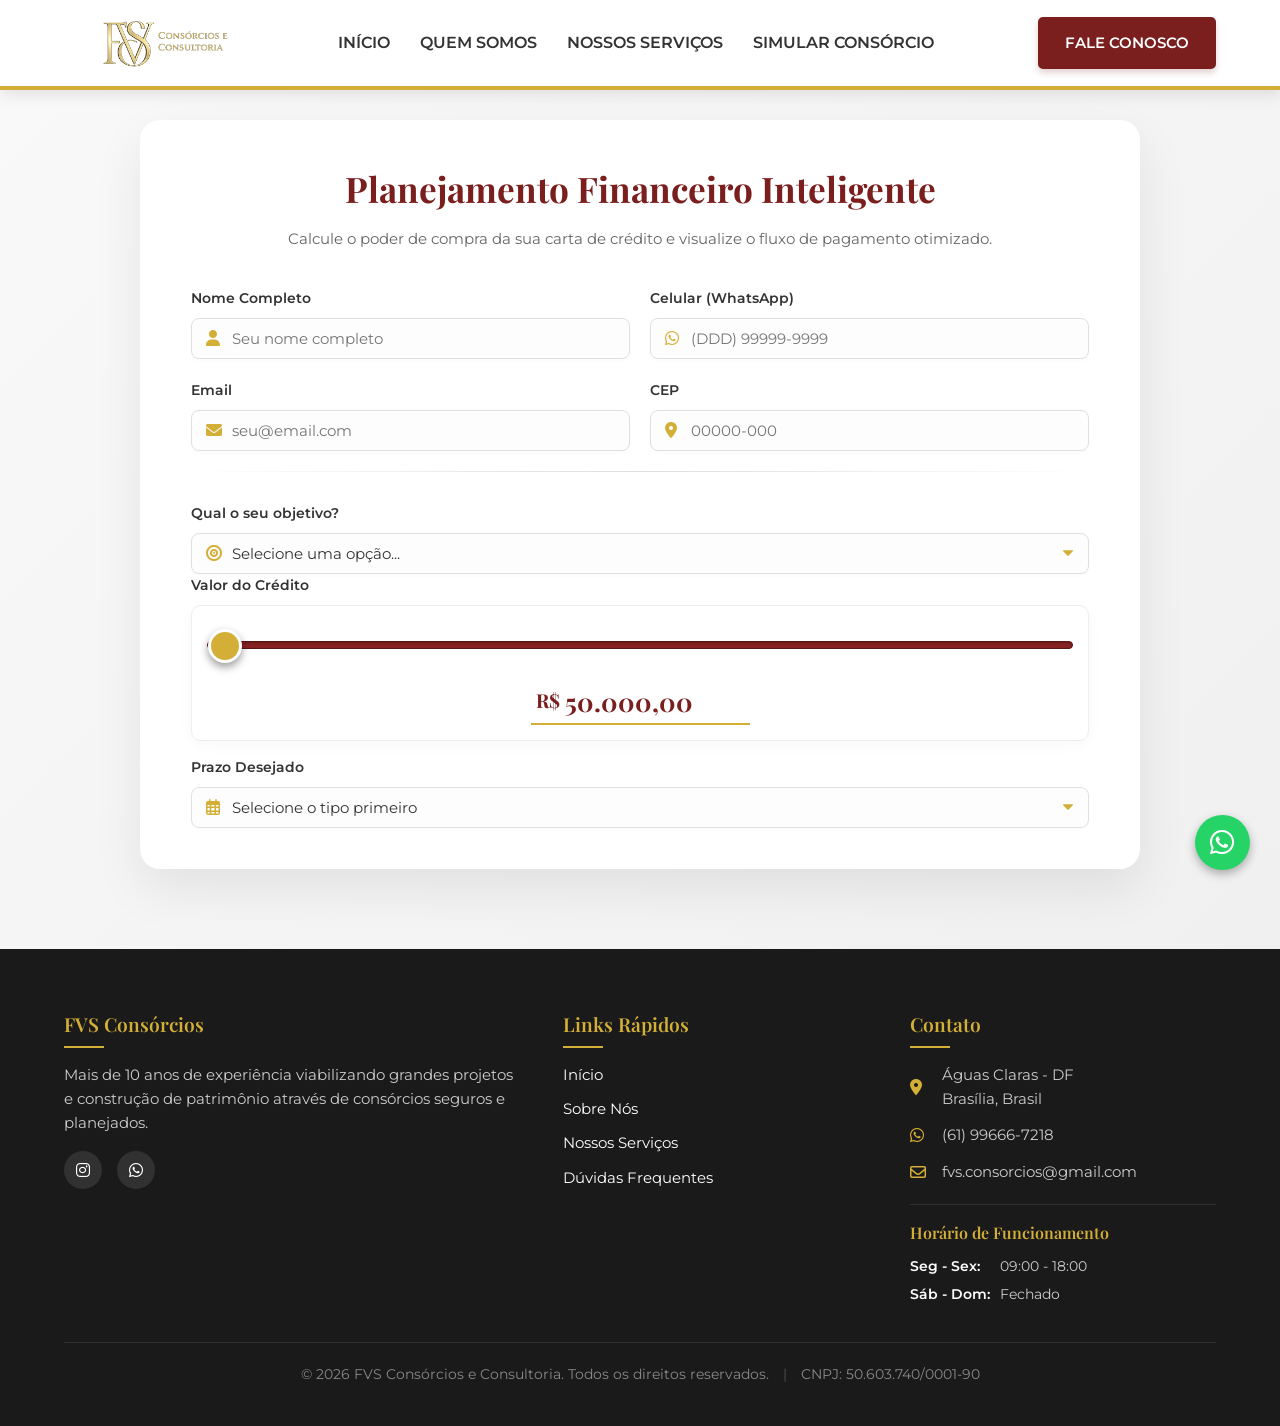
==== Projeto FVS/simulacao.html @ 59d63bc5 "Add files via upload" ====
<!DOCTYPE html>
<html lang="pt-br">
<head>
    <meta charset="UTF-8">
    <meta name="viewport" content="width=device-width, initial-scale=1.0">
    <title>Simulador de Investimentos e Crédito | FVS Consórcios</title>
    <meta name="description" content="Simule seu crédito imobiliário, veicular ou de serviços. Planejamento financeiro inteligente com a FVS.">
    <link rel="icon" type="image/png" href="imagens/logo sem fundo FVS.png">
    <link rel="stylesheet" href="style.css">
    <link rel="preconnect" href="https://fonts.googleapis.com">
    <link rel="preconnect" href="https://fonts.gstatic.com" crossorigin>
    <link href="https://fonts.googleapis.com/css2?family=Montserrat:wght@300;400;500;600;700&family=Playfair+Display:wght@400;700&display=swap" rel="stylesheet">
    <link rel="stylesheet" href="https://cdnjs.cloudflare.com/ajax/libs/font-awesome/6.0.0/css/all.min.css">
</head>
<body>

    <!-- Header / Nav -->
    <header class="navbar">
        <div class="container">
            <a href="index.html" class="logo animate-on-scroll">
                <img src="imagens/sloganfvs remaster.png" alt="FVS Consórcios">
            </a>
            
            <nav class="nav-menu">
                <ul>
                    <li><a href="index.html">Início</a></li>
                    <li><a href="index.html#nossa-historia">Quem Somos</a></li>
                    <li><a href="index.html#servicos">Nossos Serviços</a></li>
                    <li><a href="simulacao.html" class="cta-button">Simular Consórcio</a></li>
                </ul>
            </nav>

            <a href="https://wa.me/5561996667218" class="btn-outline animate-on-scroll desktop-btn">Fale Conosco</a>
            
            <div class="mobile-menu-toggle">
                <i class="fas fa-bars"></i>
            </div>
        </div>
    </header>

    <!-- Simulation Section -->
    <section class="simulation-page">
        <div class="container">
            <div class="simulation-container animate-on-scroll">
                <div class="simulation-header">
                    <h1>Planejamento Financeiro Inteligente</h1>
                    <p>Calcule o poder de compra da sua carta de crédito e visualize o fluxo de pagamento otimizado.</p>
                </div>

                <form id="simulation-form" class="simulation-form">
                    <div class="form-row">
                        <div class="form-group">
                            <label for="client-name">Nome Completo</label>
                            <div class="input-wrapper">
                                <i class="fas fa-user"></i>
                                <input type="text" id="client-name" placeholder="Seu nome completo" required>
                            </div>
                        </div>
                        <div class="form-group">
                            <label for="client-phone">Celular (WhatsApp)</label>
                            <div class="input-wrapper">
                                <i class="fab fa-whatsapp"></i>
                                <input type="tel" id="client-phone" placeholder="(DDD) 99999-9999" required>
                            </div>
                        </div>
                    </div>

                    <div class="form-row">
                        <div class="form-group">
                            <label for="client-email">Email</label>
                            <div class="input-wrapper">
                                <i class="fas fa-envelope"></i>
                                <input type="email" id="client-email" placeholder="seu@email.com" required>
                            </div>
                        </div>
                        <div class="form-group">
                            <label for="client-cep">CEP</label>
                            <div class="input-wrapper">
                                <i class="fas fa-map-marker-alt"></i>
                                <input type="text" id="client-cep" placeholder="00000-000" required>
                            </div>
                        </div>
                    </div>

                    <div class="form-divider"></div>

                    <div class="form-group">
                        <label for="type">Qual o seu objetivo?</label>
                        <div class="input-wrapper">
                            <i class="fas fa-bullseye"></i>
                            <select id="type" onchange="updateSimulationOptions()">
                                <option value="" disabled selected>Selecione uma opção...</option>
                                <option value="Imóvel">Imóvel (Aquisição, Construção ou Investimento)</option>
                                <option value="Veículo">Automóvel (Renovação de Frota ou Uso Pessoal)</option>
                                <option value="Motocicleta">Motocicleta</option>
                                <option value="Pesados">Veículos Pesados (Caminhões, Máquinas)</option>
                                <option value="Serviços">Serviços (Reformas, Cirurgias, Projetos)</option>
                            </select>
                        </div>
                    </div>

                    <div class="form-group">
                        <label for="value-slider">Valor do Crédito</label>
                        <div class="range-wrapper">
                            <input type="range" id="value-slider" min="50000" max="1500000" step="10000" value="50000" oninput="syncValueInput(this.value)">
                            <div class="value-display-wrapper">
                                <span class="currency-prefix">R$</span>
                                <input type="text" id="value-text" class="value-text-input" value="50.000,00" onchange="syncSliderInput(this.value)">
                            </div>
                            <div class="range-value-display" id="value-output" style="display:none;">R$ 50.000,00</div>
                        </div>
                    </div>

                    <div class="form-group">
                        <label for="installments">Prazo Desejado</label>
                        <div class="input-wrapper">
                            <i class="far fa-calendar-alt"></i>
                            <select id="installments" onchange="calculateSimulation()">
                                <option value="">Selecione o valor primeiro</option>
                            </select>
                        </div>
                    </div>
                </form>

                <div id="simulation-result" class="simulation-result" style="display: none;">
                    <h3>Resultado da Simulação</h3>
                    <div class="result-card">
                        <p>Valor do Crédito: <strong id="result-credit">R$ 0,00</strong></p>
                        <p>Prazo: <strong id="result-term">0 meses</strong></p>
                        <p>Parcela Estimada: <strong id="monthly-payment">R$ 0,00</strong></p>
                        <p class="result-note">*Valores aproximados sujeitos a alteração.</p>
                    </div>
                    <button type="button" class="btn-primary" onclick="sendSimulation()">
                        <i class="fab fa-whatsapp"></i> Solicitar Análise Completa
                    </button>
                </div>
            </div>
        </div>
    </section>

    <!-- Footer -->
    <footer>
        <div class="container">
            <div class="footer-grid">
                <div class="footer-col animate-on-scroll">
                    <h3>FVS Consórcios</h3>
                    <p>Mais de 10 anos de experiência viabilizando grandes projetos e construção de patrimônio através de consórcios seguros e planejados.</p>
                    <div class="social-links">
                        <a href="https://instagram.com/fvsconsorcios" target="_blank"><i class="fab fa-instagram"></i></a>
                        <a href="https://wa.me/5561996667218" target="_blank"><i class="fab fa-whatsapp"></i></a>
                    </div>
                </div>
                
                <div class="footer-col animate-on-scroll">
                    <h3>Links Rápidos</h3>
                    <ul class="footer-links">
                        <li><a href="index.html">Início</a></li>
                        <li><a href="index.html#nossa-historia">Sobre Nós</a></li>
                        <li><a href="index.html#servicos">Nossos Serviços</a></li>
                        <li><a href="index.html#faq">Dúvidas Frequentes</a></li>
                    </ul>
                </div>
                
                <div class="footer-col animate-on-scroll">
                    <h3>Contato</h3>
                    <ul class="footer-links contact-info">
                        <li>
                            <i class="fas fa-map-marker-alt"></i>
                            <span>Águas Claras - DF<br>Brasília, Brasil</span>
                        </li>
                        <li>
                            <i class="fab fa-whatsapp"></i>
                            <span>(61) 99666-7218</span>
                        </li>
                        <li>
                            <i class="far fa-envelope"></i>
                            <span>fvs.consorcios@gmail.com</span>
                        </li>
                    </ul>
                    
                    <div class="opening-hours">
                        <h3>Horário de Funcionamento</h3>
                        <ul>
                            <li><span>Seg - Sex:</span> 09:00 - 18:00</li>
                            <li><span>Sáb - Dom:</span> Fechado</li>
                        </ul>
                    </div>
                </div>
            </div>
            
            <div class="footer-copyright">
                <p>&copy; <span id="current-year">2024</span> FVS Consórcios e Consultoria. Todos os direitos reservados. <span style="margin: 0 10px; opacity: 0.5;">|</span> CNPJ: 50.603.740/0001-90</p>
            </div>
        </div>
    </footer>

    <!-- Floating WhatsApp Button -->
    <a href="https://wa.me/5561996667218" class="floating-whatsapp animate-on-scroll" target="_blank">
        <i class="fab fa-whatsapp"></i>
    </a>

    <script src="script.js"></script>
</body>
</html>
---- Projeto FVS/style.css ----
html {
    scroll-behavior: smooth;
}

:root {
    --primary-color: #7A1E1E; /* Vinho escuro */
    --secondary-color: #D4AF37; /* Dourado */
    --text-color: #333333;
    --light-bg: #f9f9f9;
    --white: #ffffff;
    --dark-overlay: rgba(0, 0, 0, 0.6);
    --wine-overlay: rgba(122, 30, 30, 0.65);
}

* {
    margin: 0;
    padding: 0;
    box-sizing: border-box;
}

body {
    font-family: 'Montserrat', sans-serif;
    color: var(--text-color);
    line-height: 1.6;
    background-color: var(--white);
    overflow-x: hidden; /* Prevent horizontal scroll */
}

h1, h2, h3, .logo {
    font-family: 'Playfair Display', serif;
}

a {
    text-decoration: none;
    color: inherit;
    transition: all 0.3s ease;
}

.container {
    width: 90%;
    max-width: 1200px;
    margin: 0 auto;
    padding: 20px 0;
}

/* Navbar */
.navbar {
    background-color: var(--white);
    box-shadow: 0 4px 15px rgba(0,0,0,0.1);
    position: fixed;
    width: 100%;
    top: 0;
    z-index: 1000;
    border-bottom: 4px solid var(--secondary-color);
    height: 90px; /* Reduced height slightly */
    transition: all 0.3s ease;
}

.navbar .container {
    display: flex;
    justify-content: space-between;
    align-items: center;
    padding: 0;
    height: 100%;
    position: relative;
}

.logo {
    font-size: 1.5rem;
    font-weight: 700;
    color: var(--primary-color);
    letter-spacing: 1px;
    display: flex;
    align-items: center;
    height: 100%;
    position: relative;
    width: 200px; /* Adjusted width */
}

.logo img {
    height: 140px; /* Slightly reduced desktop logo */
    object-fit: contain;
    transition: all 0.3s ease;
    position: absolute;
    top: -25px;
    left: 0;
}

.logo:hover img {
    transform: scale(1.02); /* Reduced scale slightly for large logo */
}

/* Knowledge Center / Video Gallery */
.knowledge-center {
    padding: 80px 0;
    background-color: var(--light-bg);
    text-align: center;
}

.knowledge-center h2 {
    color: var(--primary-color);
    margin-bottom: 50px;
    font-size: 2.5rem;
}

.video-grid {
    display: grid;
    grid-template-columns: repeat(auto-fit, minmax(300px, 1fr));
    gap: 30px;
}

.video-card {
    background: var(--white);
    border-radius: 10px;
    overflow: hidden;
    box-shadow: 0 4px 15px rgba(0,0,0,0.1);
    cursor: pointer;
    transition: all 0.3s ease;
    border: 1px solid #eee;
}

.video-card:hover {
    transform: translateY(-10px);
    box-shadow: 0 10px 25px rgba(0,0,0,0.15);
    border-color: var(--secondary-color);
}

.video-thumb {
    position: relative;
    width: 100%;
    height: 250px; /* Increased height as requested */
    overflow: hidden;
    background-color: #000;
}

.video-thumb img {
    width: 100%;
    height: 100%;
    object-fit: cover;
    object-position: center center; /* Reverted to center to fix "subiu muito" issue */
    transition: transform 0.5s ease;
    opacity: 0.8;
}

.video-card:hover .video-thumb img {
    transform: scale(1.1);
    opacity: 0.6;
}

.play-overlay {
    position: absolute;
    top: 50%;
    left: 50%;
    transform: translate(-50%, -50%);
    width: 60px;
    height: 60px;
    background-color: rgba(212, 175, 55, 0.8);
    border-radius: 50%;
    display: flex;
    align-items: center;
    justify-content: center;
    color: var(--white);
    font-size: 24px;
    transition: all 0.3s ease;
    box-shadow: 0 0 0 0 rgba(212, 175, 55, 0.7);
    animation: pulse-gold 2s infinite;
    padding-left: 6px; /* Visually center the play triangle */
}

.video-card:hover .play-overlay {
    background-color: var(--secondary-color);
    transform: translate(-50%, -50%) scale(1.1);
    animation: none;
}

.video-info {
    padding: 25px;
    text-align: left;
}

.video-info h3 {
    color: var(--primary-color);
    margin-bottom: 10px;
    font-size: 1.2rem;
    line-height: 1.4;
}

.video-info p {
    font-size: 0.95rem;
    color: #666;
    line-height: 1.5;
}

/* Navigation Menu */
.nav-menu ul {
    display: flex;
    list-style: none;
    gap: 30px; /* Returned to original gap */
    align-items: center; /* Center items vertically */
}

.mobile-cta {
    display: none;
}

.nav-menu a {
    font-weight: 600;
    font-size: 1rem;
    color: var(--text-color);
    text-transform: uppercase;
    position: relative;
}

.nav-menu a::after {
    content: '';
    position: absolute;
    bottom: -5px;
    left: 0;
    width: 0;
    height: 2px;
    background-color: var(--primary-color);
    transition: width 0.3s ease;
}

.nav-menu a:hover {
    color: var(--primary-color);
}

.nav-menu a:hover::after {
    width: 100%;
}

.mobile-menu-toggle {
    display: none;
    font-size: 1.8rem;
    color: var(--primary-color);
    cursor: pointer;
}

.btn-outline {
    background-color: var(--primary-color);
    border: 2px solid var(--primary-color);
    color: var(--white);
    padding: 12px 25px;
    border-radius: 5px;
    font-weight: 600;
    text-transform: uppercase;
    font-size: 0.95rem;
    box-shadow: 0 4px 6px rgba(122, 30, 30, 0.2);
    white-space: nowrap; /* Prevent text wrapping */
    display: inline-block;
}

.btn-outline:hover {
    background-color: var(--secondary-color);
    border-color: var(--secondary-color);
    color: var(--white);
    transform: translateY(-2px);
}

.desktop-btn {
    margin-left: 30px;
}

/* Hero Section */
.hero {
    height: 100vh;
    background: url('imagens/fotofabianaprincipal.jpg') no-repeat center center/cover;
    display: flex;
    align-items: center;
    justify-content: center;
    text-align: center;
    position: relative;
    color: var(--white);
    margin-top: 90px; /* Matched to header height exactly */
}

.hero-overlay {
    position: absolute;
    top: 0;
    left: 0;
    width: 100%;
    height: 100%;
    background: var(--wine-overlay); /* Overlay vinho */
}

.hero-content {
    position: relative;
    z-index: 2;
    max-width: 900px; /* Increased width for larger text */
}

.hero h1 {
    font-size: 4rem; /* Increased from 3.5rem */
    margin-bottom: 25px;
    line-height: 1.2;
    text-shadow: 2px 2px 4px rgba(0,0,0,0.5); /* Added shadow for better contrast */
}

.hero p {
    font-size: 1.4rem; /* Increased from 1.2rem */
    margin-bottom: 40px;
    font-weight: 300;
    text-shadow: 1px 1px 2px rgba(0,0,0,0.5); /* Added shadow */
}

.btn-primary {
    background-color: var(--secondary-color);
    color: var(--white);
    padding: 18px 36px; /* Increased padding */
    border-radius: 5px;
    font-weight: 700;
    text-transform: uppercase;
    font-size: 1.1rem; /* Increased font size */
    display: inline-block;
    box-shadow: 0 4px 15px rgba(212, 175, 55, 0.4);
}

.btn-primary:hover {
    background-color: #bfa030;
    transform: translateY(-2px);
}

/* Authority Section */
.authority {
    padding: 80px 0; /* Increased padding */
    background-color: var(--light-bg);
    text-align: center;
}

.authority h2 {
    color: var(--primary-color);
    margin-bottom: 50px;
    font-size: 2.2rem; /* Increased font size */
}

.partners-grid {
    display: flex;
    justify-content: center;
    gap: 40px; /* Increased gap */
    flex-wrap: wrap;
}

.partner-card {
    background: var(--white);
    padding: 30px 50px; /* Increased padding */
    border-radius: 12px; /* Slightly more rounded */
    box-shadow: 0 6px 12px rgba(0,0,0,0.08); /* Stronger shadow */
    font-weight: 600;
    color: var(--text-color);
    display: flex;
    align-items: center;
    justify-content: center;
    min-width: 260px; /* Increased min-width */
    border: 1px solid #eee;
    overflow: hidden; 
    height: 160px; /* Fixed height for consistency */
}

.partner-card img {
    max-width: 100%;
    max-height: 100px; /* Increased max-height from 80px */
    object-fit: contain;
    transition: transform 0.3s ease;
}

a.partner-card {
    cursor: pointer;
    transition: all 0.3s ease;
}

a.partner-card:hover {
    transform: translateY(-8px); /* Increased hover movement */
    box-shadow: 0 15px 30px rgba(0,0,0,0.15);
    border-color: var(--secondary-color);
}

a.partner-card:hover img {
    transform: scale(1.05); /* Slight zoom on hover */
}

.volks-logo {
    transform: scale(2.6); /* Adjusted scale */
}

/* About Section */
.about {
    padding: 80px 0;
    text-align: center;
}

.about-content {
    max-width: 800px;
    margin: 0 auto;
}

.about h2 {
    color: var(--primary-color);
    margin-bottom: 20px;
    font-size: 2.5rem;
}

.about p {
    font-size: 1.1rem;
    color: #555;
}

/* Services Section */
.services {
    padding: 80px 0;
    background-color: var(--primary-color);
    color: var(--white);
    text-align: center;
}

.services h2 {
    color: var(--secondary-color);
    margin-bottom: 50px;
    font-size: 2.5rem;
}

.services-grid {
    display: grid;
    grid-template-columns: repeat(auto-fit, minmax(280px, 1fr));
    gap: 30px;
}

.service-card {
    background: rgba(255, 255, 255, 0.05);
    border: 1px solid rgba(255, 255, 255, 0.1);
    padding: 40px 20px;
    border-radius: 10px;
    transition: all 0.3s ease;
    cursor: pointer;
    text-decoration: none;
    display: block;
    color: var(--white);
}

.service-card:hover {
    background: var(--white);
    color: var(--primary-color);
    transform: translateY(-10px);
}

.service-card i {
    font-size: 3rem;
    margin-bottom: 20px;
    color: var(--secondary-color);
}

.service-card h3 {
    font-size: 1.5rem;
    margin-bottom: 10px;
}

.service-card p {
    font-size: 0.9rem;
    opacity: 0.9;
}

/* Benefits Section */
.benefits {
    padding: 80px 0;
    text-align: center;
}

.benefits h2 {
    color: var(--primary-color);
    margin-bottom: 50px;
    font-size: 2.5rem;
}

.benefits-grid {
    display: grid;
    grid-template-columns: repeat(auto-fit, minmax(250px, 1fr));
    gap: 40px;
}

.benefit-item i {
    font-size: 2.5rem;
    color: var(--secondary-color);
    margin-bottom: 15px;
}

.benefit-item h3 {
    margin-bottom: 10px;
    color: var(--text-color);
}

/* Nossa Historia Section (Replaces Differential) */
.nossa-historia {
    padding: 100px 0;
    background-color: #fff;
    color: var(--text-color);
    position: relative;
    overflow: hidden;
}

.historia-grid {
    display: grid;
    grid-template-columns: 1fr 1fr;
    gap: 60px;
    align-items: center; /* Alinha verticalmente ao centro */
}

/* Nossa Historia Box Style */
.historia-box-bg {
    background-color: #f8f8f8;
    padding: 40px;
    border-radius: 15px;
    box-shadow: 0 10px 30px rgba(0,0,0,0.05);
    border-left: 5px solid var(--secondary-color);
}

.historia-content {
    display: flex;
    flex-direction: column;
    justify-content: center;
    padding-right: 0; /* Removed right padding as box has padding */
}

.historia-content h2 {
    font-size: 3rem;
    margin-bottom: 25px;
    color: var(--primary-color);
    line-height: 1.2;
}

.historia-content .subtitle {
    font-size: 1.3rem;
    font-weight: 500;
    margin-bottom: 30px;
    color: var(--secondary-color);
    font-style: italic;
    border-left: 4px solid var(--primary-color);
    padding-left: 20px;
}

.historia-content p {
    font-size: 1.1rem;
    margin-bottom: 20px;
    line-height: 1.8;
    color: #555;
    text-align: justify;
}

.historia-video {
    position: relative;
    width: 100%;
    height: 100%; /* Garante que o container ocupe a altura disponível */
    display: flex;
    flex-direction: column;
}

.video-wrapper {
    position: relative;
    width: 100%;
    height: 100%;
    min-height: 500px; /* Aumentado para garantir destaque */
    border-radius: 20px;
    overflow: hidden;
    box-shadow: 0 25px 50px rgba(0, 0, 0, 0.2); /* Sombra mais profunda */
    cursor: pointer;
    border: 4px solid var(--secondary-color); /* Borda dourada para destaque */
    transition: all 0.4s ease;
}

.video-wrapper:hover {
    transform: translateY(-10px);
    box-shadow: 0 35px 70px rgba(122, 30, 30, 0.3);
    border-color: var(--primary-color);
}

.video-thumb-large {
    width: 100%;
    height: 100%;
    object-fit: cover;
    transition: transform 0.6s ease;
}

.video-wrapper:hover .video-thumb-large {
    transform: scale(1.05);
}

.play-button-large {
    position: absolute;
    top: 50%;
    left: 50%;
    transform: translate(-50%, -50%);
    width: 90px;
    height: 90px;
    background-color: rgba(255, 255, 255, 0.9);
    border-radius: 50%;
    display: flex;
    align-items: center;
    justify-content: center;
    color: var(--primary-color);
    font-size: 35px;
    box-shadow: 0 0 0 0 rgba(255, 255, 255, 0.6);
    transition: all 0.3s ease;
    padding-left: 6px;
    z-index: 2;
    animation: pulse-white 2s infinite;
}

.video-wrapper:hover .play-button-large {
    background-color: var(--secondary-color);
    color: var(--white);
    transform: translate(-50%, -50%) scale(1.1);
    animation: none;
}

.video-caption {
    text-align: center;
    margin-top: 15px;
    font-size: 0.95rem;
    color: #888;
    font-style: italic;
}

@keyframes pulse-white {
    0% { box-shadow: 0 0 0 0 rgba(255, 255, 255, 0.7); }
    70% { box-shadow: 0 0 0 20px rgba(255, 255, 255, 0); }
    100% { box-shadow: 0 0 0 0 rgba(255, 255, 255, 0); }
}

/* FAQ Section */
.faq {
    padding: 80px 0;
    background-color: var(--light-bg);
}

.faq h2 {
    text-align: center;
    color: var(--primary-color);
    margin-bottom: 50px;
    font-size: 2.5rem;
}

.faq-grid {
    max-width: 800px;
    margin: 0 auto;
    display: grid;
    gap: 30px;
}

.faq-item {
    background: var(--white);
    padding: 30px;
    border-radius: 8px;
    box-shadow: 0 4px 10px rgba(0,0,0,0.05);
    border-left: 5px solid var(--secondary-color);
}

.faq-item h3 {
    color: var(--primary-color);
    margin-bottom: 10px;
    font-size: 1.2rem;
}

/* Final CTA */
.cta-final {
    padding: 100px 0;
    text-align: center;
    background: linear-gradient(rgba(122, 30, 30, 0.65), rgba(122, 30, 30, 0.65)), url('imagens/fotorodapéfinal.jpg') center 10%/cover;
    color: var(--white);
}

.cta-final h2 {
    margin-bottom: 40px;
    font-size: 2.5rem;
    max-width: 800px;
    margin-left: auto;
    margin-right: auto;
}

.btn-large {
    padding: 20px 40px;
    font-size: 1.2rem;
}

/* Footer */
footer {
    background-color: #1a1a1a;
    color: var(--white);
    padding: 40px 0 20px; /* Slightly increased padding for robustness */
    font-size: 1rem; /* Restored font size for robustness */
}

.footer-grid {
    display: flex;
    justify-content: space-between;
    align-items: flex-start;
    gap: 40px; /* Increased gap */
    margin-bottom: 30px; /* Increased margin */
    flex-wrap: wrap;
}

.footer-col {
    flex: 1;
    min-width: 250px; /* Increased min-width */
}

.footer-col:first-child {
    flex: 1.5; /* More space for description */
}

.footer-col h3 {
    color: var(--secondary-color);
    margin-bottom: 15px; /* Restored margin */
    font-size: 1.2rem; /* Increased font size */
    position: relative;
    padding-bottom: 8px; /* Restored padding */
    display: inline-block;
    font-weight: 600; /* Added weight */
}

.footer-col h3::after {
    content: '';
    position: absolute;
    left: 0;
    bottom: 0;
    width: 40px; /* Restored line width */
    height: 2px;
    background-color: var(--secondary-color);
}

.footer-col p {
    color: #ccc;
    margin-bottom: 15px;
    font-size: 0.95rem; /* Increased font size */
    line-height: 1.6; /* Better readability */
}

.footer-links {
    list-style: none;
    padding: 0;
    margin: 0;
}

.footer-links li {
    margin-bottom: 10px; /* Increased spacing */
    font-size: 0.95rem; /* Increased font size */
}

/* Contact Info Links in Footer */
.contact-info a {
    color: #ccc;
    text-decoration: none;
    transition: color 0.3s ease;
}

.contact-info a:hover {
    color: var(--secondary-color);
}

.social-links {
    display: flex;
    gap: 15px; /* Increased gap */
    margin-top: 15px;
}

.social-links a {
    width: 38px; /* Increased icon size */
    height: 38px;
    background-color: rgba(255,255,255,0.1);
    display: flex;
    align-items: center;
    justify-content: center;
    border-radius: 50%;
    transition: all 0.3s ease;
    font-size: 1rem;
}

.social-links a:hover {
    background-color: var(--secondary-color);
    transform: translateY(-3px);
}

.contact-info li {
    display: flex;
    align-items: center; /* Center align items */
    gap: 12px;
    margin-bottom: 12px;
    color: #ccc;
    font-size: 0.95rem;
}

.contact-info i {
    color: var(--secondary-color);
    margin-top: 0; /* Align with text */
    font-size: 1rem;
    width: 20px; /* Fixed width for alignment */
}

.footer-copyright {
    border-top: 1px solid rgba(255,255,255,0.1);
    padding-top: 20px;
    text-align: center;
    color: #888;
    font-size: 0.9rem; /* Increased font size */
    display: flex;
    justify-content: center;
    align-items: center;
    gap: 15px; /* Place items side by side */
    flex-wrap: wrap;
}

.footer-copyright p {
    margin: 0;
}

/* Floating WhatsApp */
.floating-whatsapp {
    position: fixed;
    bottom: 30px;
    right: 30px;
    background-color: #25D366;
    color: white;
    width: 55px; /* Restored size */
    height: 55px;
    border-radius: 50%;
    display: flex;
    align-items: center;
    justify-content: center;
    font-size: 28px;
    box-shadow: 0 4px 10px rgba(0,0,0,0.3);
    z-index: 1000;
    transition: all 0.3s ease;
    animation: pulse 2s infinite;
}

.floating-whatsapp:hover {
    transform: scale(1.1);
    background-color: #128C7E;
    animation: none; /* Pause animation on hover */
}

@keyframes pulse {
    0% {
        box-shadow: 0 0 0 0 rgba(37, 211, 102, 0.7);
    }
    70% {
        box-shadow: 0 0 0 15px rgba(37, 211, 102, 0);
    }
    100% {
        box-shadow: 0 0 0 0 rgba(37, 211, 102, 0);
    }
}

@keyframes pulse-gold {
    0% {
        box-shadow: 0 0 0 0 rgba(212, 175, 55, 0.7);
    }
    70% {
        box-shadow: 0 0 0 15px rgba(212, 175, 55, 0);
    }
    100% {
        box-shadow: 0 0 0 0 rgba(212, 175, 55, 0);
    }
}

/* Back to Top Button */
.back-to-top {
    position: fixed;
    bottom: 30px;
    left: 30px;
    background-color: var(--primary-color);
    color: var(--white);
    width: 45px; /* Restored size */
    height: 45px;
    border-radius: 50%;
    display: flex;
    align-items: center;
    justify-content: center;
    font-size: 20px;
    box-shadow: 0 4px 10px rgba(0,0,0,0.3);
    z-index: 999;
    transition: all 0.3s ease;
    opacity: 0;
    visibility: hidden;
    transform: translateY(20px);
}

.back-to-top.visible {
    opacity: 1;
    visibility: visible;
    transform: translateY(0);
}

.back-to-top:hover {
    background-color: var(--secondary-color);
    transform: translateY(-3px);
}

/* Opening Hours & Map */
.opening-hours {
    margin-top: 20px;
    border-top: 1px solid rgba(255,255,255,0.1);
    padding-top: 15px;
    display: block; /* Show Opening Hours */
}

.opening-hours h3 {
    font-size: 1rem;
    color: var(--secondary-color);
    margin-bottom: 10px;
    border: none;
    padding: 0;
}

.opening-hours h3::after {
    display: none;
}

.opening-hours ul {
    list-style: none;
    color: #ccc;
    font-size: 0.9rem;
    padding: 0;
    margin: 0;
}

.opening-hours li {
    margin-bottom: 5px;
    display: flex;
    justify-content: flex-start;
    gap: 10px;
}

.opening-hours span {
    font-weight: 600;
    color: var(--white);
    min-width: 80px;
}

.location-map {
    margin-top: 15px;
    display: none; /* Keep map hidden to save space */
}

/* Office Gallery */
.office-gallery {
    margin-top: 50px;
    text-align: center;
}

.office-gallery h3 {
    color: var(--primary-color);
    margin-bottom: 25px;
    font-size: 1.8rem;
}

.gallery-grid {
    display: grid;
    grid-template-columns: repeat(auto-fit, minmax(250px, 1fr));
    gap: 20px;
}

.gallery-item {
    border-radius: 8px;
    overflow: hidden;
    box-shadow: 0 4px 10px rgba(0,0,0,0.1);
    height: 200px;
}

.gallery-item img {
    width: 100%;
    height: 100%;
    object-fit: cover;
    transition: transform 0.5s ease;
}

.gallery-item:hover img {
    transform: scale(1.1);
}

/* About Actions */
.about-actions {
    margin-top: 30px;
    display: flex;
    gap: 20px;
    justify-content: center;
    flex-wrap: wrap;
}

.video-trigger i {
    margin-right: 8px;
}

/* Modal */
.modal {
    display: none;
    position: fixed;
    z-index: 2000;
    left: 0;
    top: 0;
    width: 100%;
    height: 100%;
    background-color: rgba(0,0,0,0.9);
    align-items: center;
    justify-content: center;
}

.modal.active {
    display: flex;
}

.modal-content {
    position: relative;
    width: 90%;
    max-width: 800px;
    background: #000;
    border-radius: 8px;
    box-shadow: 0 0 20px rgba(255,255,255,0.1);
}

.modal-content video {
    width: 100%;
    height: auto;
    display: block;
    border-radius: 8px;
    max-height: 80vh;
}

.close-modal {
    position: absolute;
    top: -40px;
    right: 0;
    color: #fff;
    font-size: 35px;
    font-weight: bold;
    cursor: pointer;
    transition: color 0.3s;
}

.close-modal:hover {
    color: var(--secondary-color);
}

/* Video Trigger Small */
.video-trigger-small {
    background: transparent;
    border: 1px solid var(--secondary-color);
    color: var(--secondary-color);
    cursor: pointer;
    font-size: 0.85rem;
    margin-top: 15px;
    display: inline-flex;
    align-items: center;
    justify-content: center;
    padding: 8px 20px;
    border-radius: 50px;
    transition: all 0.3s ease;
    text-transform: uppercase;
    font-weight: 600;
    width: fit-content;
    margin-left: auto;
    margin-right: auto;
    box-shadow: 0 2px 5px rgba(0,0,0,0.1);
}

.video-trigger-small:hover {
    background: var(--secondary-color);
    color: var(--white);
}

/* Testimonials Section - Google Style */
.testimonials {
    padding: 80px 0;
    background-color: var(--light-bg);
    text-align: center;
    overflow: hidden;
}

.testimonials h2 {
    color: var(--primary-color);
    margin-bottom: 30px;
    font-size: 2.5rem;
}

/* Google Rating Header */
.google-rating-header {
    display: flex;
    align-items: center;
    justify-content: center;
    gap: 40px;
    margin-bottom: 50px;
    background: #fff;
    padding: 20px 40px;
    border-radius: 50px;
    width: fit-content;
    margin-left: auto;
    margin-right: auto;
    box-shadow: 0 5px 15px rgba(0,0,0,0.05);
}

.rating-badge {
    text-align: left;
}

.rating-score {
    font-size: 2.5rem;
    font-weight: 700;
    color: #333;
    line-height: 1;
}

.rating-stars {
    color: #FFD700;
    font-size: 1.2rem;
    margin: 5px 0;
}

.rating-count {
    font-size: 0.9rem;
    color: #777;
    display: block;
}

.google-logo-container img {
    height: 40px;
    width: auto;
}

/* Scrollable Slider */
.testimonials-slider-container {
    width: 100%;
    padding: 20px 0;
    position: relative;
}

.testimonials-slider {
    display: flex;
    gap: 20px;
    overflow-x: auto;
    scroll-snap-type: x mandatory;
    padding: 20px 40px 40px; /* Consistent padding */
    -webkit-overflow-scrolling: touch;
    scrollbar-width: none; /* Firefox */
}

.testimonials-slider::-webkit-scrollbar {
    display: none; /* Chrome/Safari */
}

/* Pagination Dots */
.slider-pagination {
    display: flex;
    justify-content: center;
    align-items: center;
    gap: 8px;
    margin-top: 10px;
}

.slider-dot {
    width: 12px;
    height: 12px;
    background-color: #e0e0e0;
    border-radius: 50%;
    cursor: pointer;
    transition: all 0.3s ease;
}

.slider-dot.active {
    background-color: var(--secondary-color);
    transform: scale(1.2);
    width: 30px; /* Stretched pill shape for active */
    border-radius: 6px;
}

/* Google Card Style */
.google-card {
    flex: 0 0 350px;
    scroll-snap-align: center;
    background: var(--white);
    border-radius: 12px;
    padding: 25px;
    box-shadow: 0 4px 15px rgba(0,0,0,0.08);
    border: 1px solid #eee;
    text-align: left;
    display: flex;
    flex-direction: column;
    justify-content: space-between;
    transition: transform 0.3s ease, box-shadow 0.3s ease;
    height: auto;
    min-height: 300px;
}

.google-card:hover {
    transform: translateY(-5px);
    box-shadow: 0 10px 25px rgba(0,0,0,0.12);
}

.card-header {
    display: flex;
    align-items: center;
    margin-bottom: 15px;
    position: relative;
}

.author-avatar {
    width: 45px;
    height: 45px;
    border-radius: 50%;
    color: #fff;
    font-weight: 600;
    font-size: 1.2rem;
    display: flex;
    align-items: center;
    justify-content: center;
    margin-right: 15px;
}

.author-meta h4 {
    font-size: 1rem;
    margin-bottom: 2px;
    color: #333;
}

.stars-small {
    color: #FFD700;
    font-size: 0.9rem;
}

.google-icon-small {
    width: 20px;
    height: 20px;
    position: absolute;
    top: 0;
    right: 0;
    opacity: 0.6;
}

.review-text {
    font-size: 0.95rem;
    color: #555;
    line-height: 1.6;
    margin-bottom: 20px;
    flex-grow: 1;
}

/* Mobile Responsiveness for Testimonials */
@media (max-width: 768px) {
    .google-rating-header {
        flex-direction: column;
        gap: 15px;
        padding: 20px;
        border-radius: 20px;
        width: 90%;
        text-align: center;
    }

    .rating-badge {
        text-align: center;
    }

    .testimonials-slider {
        padding: 10px 20px 30px; /* Left align on mobile for standard swipe feel */
        scroll-padding-left: 20px;
    }

    .google-card {
        flex: 0 0 85vw; /* Show part of next card to encourage swipe */
        min-height: auto;
        padding: 20px;
    }
}


/* Simulation Page Styling - PREMIUM REDESIGN */
.simulation-page {
    padding: 100px 0 60px; /* Adjusted top padding to minimize white space gap */
    background: linear-gradient(135deg, #f9f9f9 0%, #f0f0f0 100%);
    min-height: 100vh;
    display: flex;
    align-items: center; /* Center vertically */
}

.simulation-container {
    background: var(--white);
    border-radius: 20px; /* Restored larger radius */
    box-shadow: 0 20px 50px rgba(0, 0, 0, 0.08);
    padding: 40px 50px; /* Restored larger padding for desktop */
    max-width: 1000px; /* Slightly wider */
    margin: 0 auto;
    border: 1px solid rgba(255, 255, 255, 0.8);
    position: relative;
    overflow: hidden;
}

.simulation-header {
    text-align: center;
    margin-bottom: 35px; /* Restored margin */
}

.simulation-header h1 {
    font-size: 2.2rem; /* Restored title size */
    color: var(--primary-color);
    margin-bottom: 10px;
}

.simulation-header p {
    color: #666;
    font-size: 0.95rem;
}

.form-row {
    display: grid;
    grid-template-columns: 1fr 1fr;
    gap: 20px; /* Reduced gap */
    margin-bottom: 20px;
}

.form-group label {
    display: block;
    margin-bottom: 8px;
    font-weight: 600;
    color: var(--text-color);
    font-size: 0.9rem;
}

/* Form Elements Restored & Compacted */
.input-wrapper {
    position: relative;
    display: flex;
    align-items: center;
}

.input-wrapper i {
    position: absolute;
    left: 15px;
    color: var(--secondary-color);
    font-size: 1rem;
    z-index: 2;
    transition: all 0.3s ease;
}

.input-wrapper input,
.input-wrapper select {
    width: 100%;
    padding: 10px 15px 10px 40px; /* Padding left for icon */
    border: 1px solid #e0e0e0;
    border-radius: 8px;
    font-size: 0.95rem;
    color: #333;
    transition: all 0.3s ease;
    background: #fdfdfd;
    font-family: 'Montserrat', sans-serif;
    outline: none;
    box-shadow: 0 2px 4px rgba(0,0,0,0.02);
}

.input-wrapper select {
    appearance: none;
    -webkit-appearance: none;
    cursor: pointer;
    background-image: url("data:image/svg+xml;charset=US-ASCII,%3Csvg%20xmlns%3D%22http%3A%2F%2Fwww.w3.org%2F2000%2Fsvg%22%20width%3D%22292.4%22%20height%3D%22292.4%22%3E%3Cpath%20fill%3D%22%23D4AF37%22%20d%3D%22M287%2069.4a17.6%2017.6%200%200%200-13-5.4H18.4c-5%200-9.3%201.8-12.9%205.4A17.6%2017.6%200%200%200%200%2082.2c0%205%201.8%209.3%205.4%2012.9l128%20127.9c3.6%203.6%207.8%205.4%2012.8%205.4s9.2-1.8%2012.8-5.4L287%2095c3.5-3.5%205.4-7.8%205.4-12.8%200-5-1.9-9.2-5.5-12.8z%22%2F%3E%3C%2Fsvg%3E");
    background-repeat: no-repeat;
    background-position: right 15px top 50%;
    background-size: 10px auto;
}

.input-wrapper input:focus,
.input-wrapper select:focus {
    border-color: var(--secondary-color);
    box-shadow: 0 0 0 3px rgba(212, 175, 55, 0.1);
    background: #fff;
}

.input-wrapper input:focus + i,
.input-wrapper select:focus + i {
    color: var(--primary-color);
}

.form-divider {
    height: 1px;
    background: linear-gradient(90deg, transparent, #ddd, transparent);
    margin: 20px 0 30px;
}

/* Range Slider Section */
.range-wrapper {
    background: #fff;
    padding: 15px;
    border-radius: 10px;
    box-shadow: 0 4px 15px rgba(0,0,0,0.03);
    border: 1px solid #eee;
    text-align: center;
    margin-bottom: 15px;
}

.value-display-wrapper {
    display: flex;
    align-items: center;
    justify-content: center;
    margin-top: 10px;
    padding: 5px;
    border-bottom: 2px solid var(--secondary-color);
    width: fit-content;
    margin-left: auto;
    margin-right: auto;
}

.currency-prefix {
    font-size: 1.2rem;
    font-weight: 700;
    color: var(--primary-color);
    margin-right: 5px;
    font-family: 'Playfair Display', serif;
}

.value-text-input {
    font-size: 1.6rem;
    font-weight: 700;
    color: var(--primary-color);
    background: transparent;
    border: none;
    width: 180px;
    outline: none;
    text-align: left;
    font-family: 'Playfair Display', serif;
}

.range-value-display {
    display: none;
}

/* Range Slider Section - COMPLETE REWRITE */
input[type=range] {
    -webkit-appearance: none; /* Hides the slider so that custom slider can be made */
    appearance: none; /* Standard property for compatibility */
    width: 100%; /* Specific width is required for Firefox. */
    background: transparent; /* Otherwise white in Chrome */
    border: none; /* Remove default border from input selector */
    margin: 20px 0;
    padding: 0; /* Remove padding from input selector */
}

input[type=range]::-webkit-slider-thumb {
    -webkit-appearance: none;
}

input[type=range]:focus {
    outline: none;
}

/* Thumb Styling */
input[type=range]::-webkit-slider-thumb {
    -webkit-appearance: none;
    border: 3px solid #ffffff;
    height: 34px; /* Increased for better visibility/touch */
    width: 34px;
    border-radius: 50%;
    background: #D4AF37; /* Gold Thumb */
    cursor: pointer;
    margin-top: -13px; /* Adjusted: (34px thumb - 8px track)/2 = 13px */
    box-shadow: 0 4px 8px rgba(0,0,0,0.4); /* Stronger shadow */
    transition: all 0.2s ease;
    z-index: 2;
    position: relative;
}

input[type=range]::-webkit-slider-thumb:hover {
    transform: scale(1.15); /* Slightly more zoom */
    background: #bfa030;
}

/* Firefox Thumb */
input[type=range]::-moz-range-thumb {
    border: 3px solid #ffffff;
    height: 34px;
    width: 34px;
    border-radius: 50%;
    background: #D4AF37;
    cursor: pointer;
    box-shadow: 0 4px 8px rgba(0,0,0,0.4);
    transition: all 0.2s ease;
}

/* Track Styling */
input[type=range]::-webkit-slider-runnable-track {
    width: 100%;
    height: 8px; /* Slightly thicker for better visibility */
    cursor: pointer;
    box-shadow: inset 0 1px 3px rgba(0,0,0,0.3);
    background: #8a2323; /* Slightly more vibrant wine color */
    border-radius: 4px;
    border: 1px solid #5a1515;
}

input[type=range]:focus::-webkit-slider-runnable-track {
    background: #a32a2a; /* Lighter on focus */
}

/* Firefox Track */
input[type=range]::-moz-range-track {
    width: 100%;
    height: 8px;
    cursor: pointer;
    box-shadow: inset 0 1px 3px rgba(0,0,0,0.3);
    background: #8a2323;
    border-radius: 4px;
    border: 1px solid #5a1515;
}

/* Mobile Responsive Fixes */
@media (max-width: 768px) {
    .navbar {
        height: auto;
        padding: 10px 0;
        position: fixed; /* Ensure it stays fixed */
    }

    .navbar .container {
        flex-wrap: wrap;
        padding: 0 15px; /* Add side padding */
        justify-content: space-between;
        align-items: center;
    }

    .logo {
        width: auto;
        height: auto; /* Allow height to adapt */
        margin-right: auto;
        padding: 5px 0;
    }

    .logo img {
        height: 85px; /* Increased from 60px for better visibility */
        position: static; /* Remove absolute positioning */
        transform: none;
        top: 0;
    }

    .nav-menu {
        position: fixed;
        top: 105px; /* Adjusted based on new header height */
        left: -100%;
        width: 100%;
        height: calc(100vh - 105px);
        background: var(--white);
        flex-direction: column;
        align-items: center;
        justify-content: center;
        transition: 0.4s;
        box-shadow: 0 5px 10px rgba(0,0,0,0.1);
    }

    .nav-menu.active {
        left: 0;
    }

    .nav-menu ul {
        flex-direction: column;
        gap: 25px;
    }

    .mobile-menu-toggle {
        display: block;
        font-size: 1.8rem;
        color: var(--primary-color);
        cursor: pointer;
        z-index: 1001;
    }

    .desktop-btn {
        display: none;
    }

    .mobile-cta {
        display: block;
        margin-top: 20px;
    }

    /* Simulation Page Mobile */
    .simulation-page {
        padding-top: 120px; /* Increased slightly to clear larger header */
        padding-bottom: 40px;
        align-items: flex-start; /* Reset alignment */
        min-height: auto; /* Remove full height on mobile */
    }

    .simulation-container {
        padding: 20px; /* Compact padding for mobile */
        margin: 0 15px;
        border-radius: 15px;
    }

    .simulation-header h1 {
        font-size: 1.8rem; /* Smaller title on mobile */
    }

    .form-row {
        grid-template-columns: 1fr;
        gap: 15px;
    }

    .value-text-input {
        font-size: 1.4rem;
        width: 150px;
    }

    /* Merged styles from duplicate query */
    .currency-prefix {
        font-size: 1.5rem;
    }

    .historia-grid {
        grid-template-columns: 1fr;
        gap: 40px;
    }

    .video-wrapper {
        min-height: 300px; /* Menor em mobile */
    }

    /* Hero Mobile Fixes */
    .hero {
        margin-top: 0;
        padding-top: 130px; /* Account for fixed header + spacing */
        height: auto; /* Let content dictate height */
        min-height: 100vh;
        background-attachment: scroll; /* Better mobile performance */
    }

    .hero-content {
        padding: 0 15px 40px;
    }

    .hero h1 {
        font-size: 2.2rem; /* Significantly smaller than 4rem */
        margin-bottom: 15px;
    }

    .hero p {
        font-size: 1.1rem;
        margin-bottom: 30px;
    }

    /* Footer Mobile Fixes */
    .footer-grid {
        flex-direction: column;
        gap: 40px;
        align-items: center;
    }

    .footer-col {
        width: 100%;
        text-align: center;
        min-width: auto;
        flex: auto;
    }

    .footer-col:first-child {
        flex: auto;
    }

    .footer-col h3 {
        display: inline-block;
    }

    .footer-col h3::after {
        left: 50%;
        transform: translateX(-50%);
    }

    .social-links {
        justify-content: center;
    }

    .footer-links li {
        justify-content: center;
    }
    
    .opening-hours li {
        justify-content: center;
    }
    
    /* Ensure links are clickable and not overlapped */
    .footer-links a {
        position: relative;
        z-index: 10;
        display: inline-block;
        padding: 5px 0;
    }
}

/* Simulation Result Styling */
.simulation-result {
    margin-top: 50px;
    background: var(--white);
    border-radius: 20px;
    padding: 40px;
    box-shadow: 0 15px 50px rgba(0,0,0,0.1);
    border: 2px solid var(--secondary-color);
    text-align: center;
    animation: fadeIn 0.6s ease;
    position: relative;
}

.simulation-result::before {
    content: 'SIMULAÇÃO';
    position: absolute;
    top: -15px;
    left: 50%;
    transform: translateX(-50%);
    background: var(--secondary-color);
    color: var(--white);
    padding: 5px 20px;
    border-radius: 50px;
    font-weight: 700;
    font-size: 0.9rem;
    letter-spacing: 1px;
}

@keyframes fadeIn {
    from { opacity: 0; transform: translateY(30px); }
    to { opacity: 1; transform: translateY(0); }
}

.simulation-result h3 {
    color: var(--primary-color);
    margin-bottom: 30px;
    font-size: 2rem;
    font-family: 'Playfair Display', serif;
}

.result-card {
    background: #f9f9f9;
    padding: 30px;
    border-radius: 12px;
    margin-bottom: 30px;
    border-left: 6px solid var(--secondary-color);
    box-shadow: inset 0 0 20px rgba(0,0,0,0.03);
}

.result-card p {
    font-size: 1.2rem;
    margin-bottom: 20px;
    color: #555;
    display: flex;
    justify-content: space-between;
    align-items: center;
    border-bottom: 1px dashed #ddd;
    padding-bottom: 15px;
}

.result-card p:last-child {
    border-bottom: none;
    margin-bottom: 0;
    padding-bottom: 0;
}

.result-card strong {
    color: var(--primary-color);
    font-size: 1.5rem;
    font-weight: 700;
}

.result-note {
    font-size: 0.85rem !important;
    color: #999 !important;
    margin-top: 20px;
    text-align: center;
    display: block !important;
    font-style: italic;
    background: transparent;
    padding: 0;
    border: none;
}
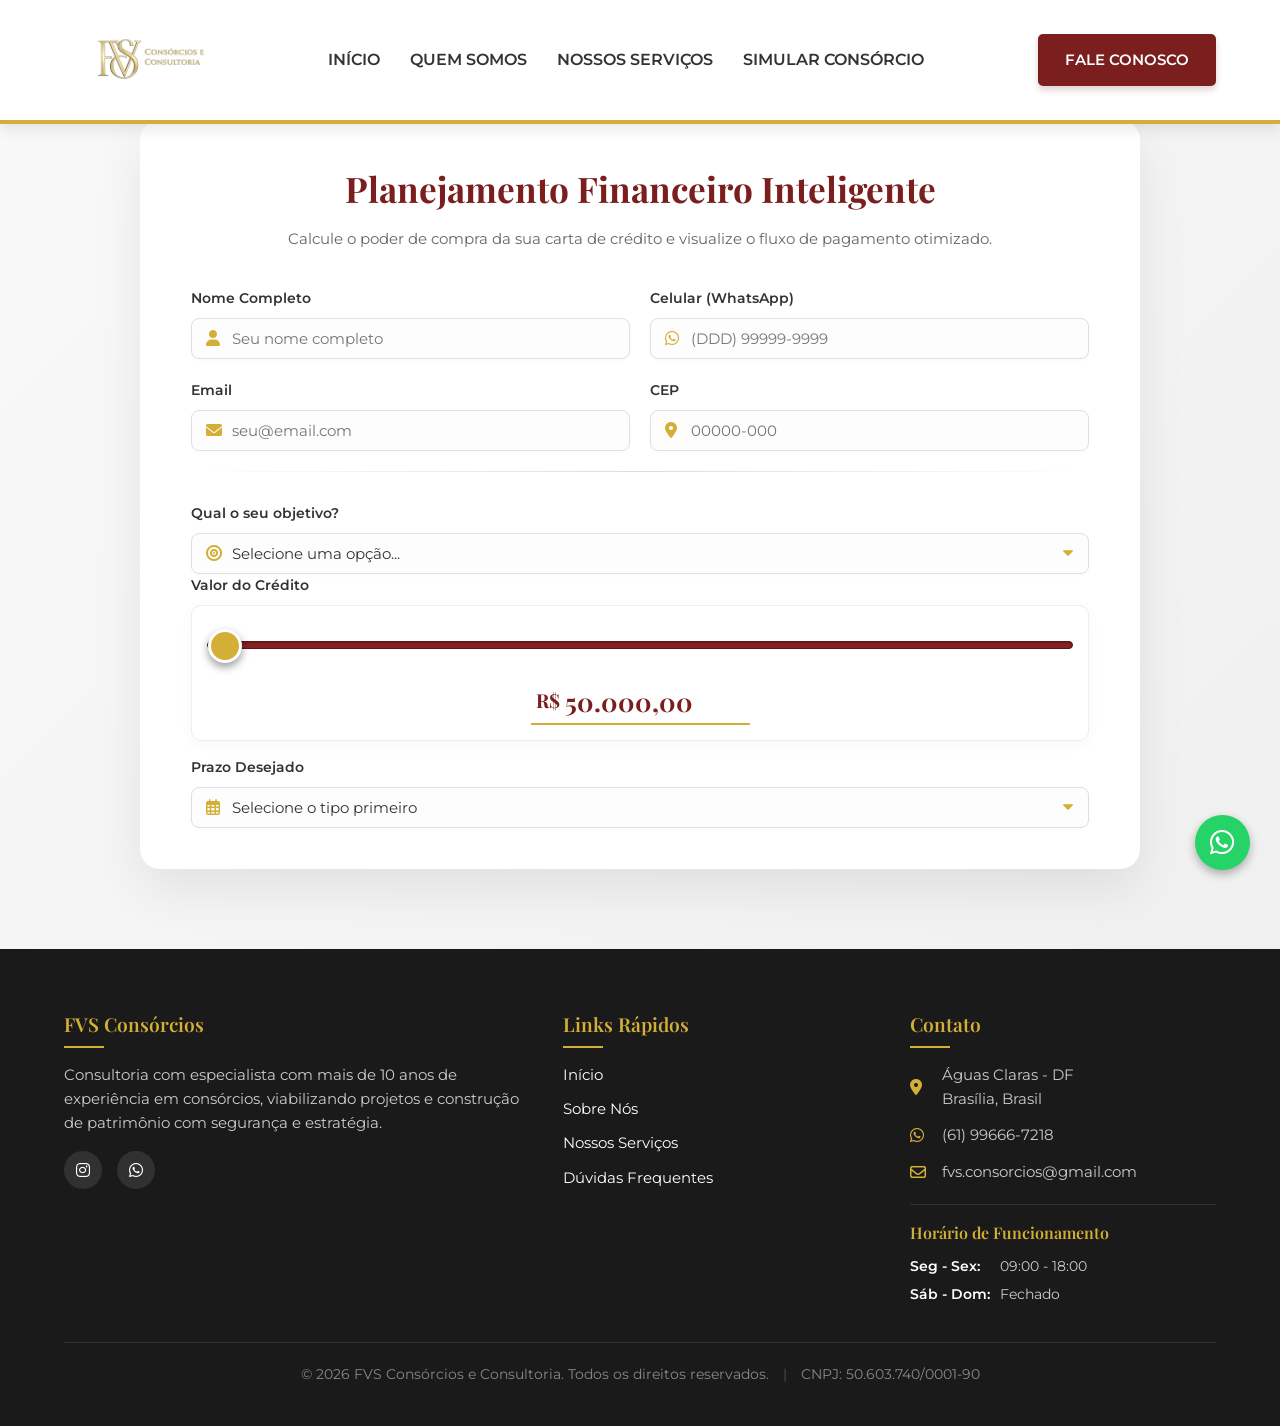
==== commit 4a49354a: "Add files via upload" ====
--- a/Projeto FVS/simulacao.html
+++ b/Projeto FVS/simulacao.html
@@ -6,7 +6,7 @@
     <title>Simulador de Investimentos e Crédito | FVS Consórcios</title>
     <meta name="description" content="Simule seu crédito imobiliário, veicular ou de serviços. Planejamento financeiro inteligente com a FVS.">
     <link rel="icon" type="image/png" href="imagens/logo sem fundo FVS.png">
-    <link rel="stylesheet" href="style.css">
+    <link rel="stylesheet" href="style.css?v=20260318">
     <link rel="preconnect" href="https://fonts.googleapis.com">
     <link rel="preconnect" href="https://fonts.gstatic.com" crossorigin>
     <link href="https://fonts.googleapis.com/css2?family=Montserrat:wght@300;400;500;600;700&family=Playfair+Display:wght@400;700&display=swap" rel="stylesheet">
@@ -30,7 +30,7 @@
                 </ul>
             </nav>
 
-            <a href="https://wa.me/5561996667218" class="btn-outline animate-on-scroll desktop-btn">Fale Conosco</a>
+            <a href="https://wa.me/5561996667218" class="btn-outline animate-on-scroll desktop-btn" target="_blank" rel="noopener noreferrer">Fale Conosco</a>
             
             <div class="mobile-menu-toggle">
                 <i class="fas fa-bars"></i>
@@ -144,10 +144,10 @@
             <div class="footer-grid">
                 <div class="footer-col animate-on-scroll">
                     <h3>FVS Consórcios</h3>
-                    <p>Mais de 10 anos de experiência viabilizando grandes projetos e construção de patrimônio através de consórcios seguros e planejados.</p>
+                    <p>Consultoria com especialista com mais de 10 anos de experiência em consórcios, viabilizando projetos e construção de patrimônio com segurança e estratégia.</p>
                     <div class="social-links">
-                        <a href="https://instagram.com/fvsconsorcios" target="_blank"><i class="fab fa-instagram"></i></a>
-                        <a href="https://wa.me/5561996667218" target="_blank"><i class="fab fa-whatsapp"></i></a>
+                        <a href="https://instagram.com/fvsconsorcios" target="_blank" rel="noopener noreferrer"><i class="fab fa-instagram"></i></a>
+                        <a href="https://wa.me/5561996667218" target="_blank" rel="noopener noreferrer"><i class="fab fa-whatsapp"></i></a>
                     </div>
                 </div>
                 
@@ -195,10 +195,10 @@
     </footer>
 
     <!-- Floating WhatsApp Button -->
-    <a href="https://wa.me/5561996667218" class="floating-whatsapp animate-on-scroll" target="_blank">
+    <a href="https://wa.me/5561996667218" class="floating-whatsapp animate-on-scroll" target="_blank" rel="noopener noreferrer">
         <i class="fab fa-whatsapp"></i>
     </a>
 
-    <script src="script.js"></script>
+    <script src="script.js?v=20260318"></script>
 </body>
 </html>
--- a/Projeto FVS/style.css
+++ b/Projeto FVS/style.css
@@ -52,7 +52,7 @@
     top: 0;
     z-index: 1000;
     border-bottom: 4px solid var(--secondary-color);
-    height: 90px; /* Reduced height slightly */
+    min-height: 120px;
     transition: all 0.3s ease;
 }
 
@@ -61,7 +61,6 @@
     justify-content: space-between;
     align-items: center;
     padding: 0;
-    height: 100%;
     position: relative;
 }
 
@@ -72,18 +71,17 @@
     letter-spacing: 1px;
     display: flex;
     align-items: center;
-    height: 100%;
     position: relative;
-    width: 200px; /* Adjusted width */
+    width: auto;
 }
 
 .logo img {
-    height: 140px; /* Slightly reduced desktop logo */
+    height: 120px;
+    width: auto;
+    max-width: 320px;
+    display: block;
     object-fit: contain;
     transition: all 0.3s ease;
-    position: absolute;
-    top: -25px;
-    left: 0;
 }
 
 .logo:hover img {
@@ -272,7 +270,7 @@
     text-align: center;
     position: relative;
     color: var(--white);
-    margin-top: 90px; /* Matched to header height exactly */
+    margin-top: 120px;
 }
 
 .hero-overlay {
@@ -1506,9 +1504,10 @@
 }
 
 /* Mobile Responsive Fixes */
-@media (max-width: 768px) {
+@media (max-width: 1100px) {
     .navbar {
         height: auto;
+        min-height: 0;
         padding: 10px 0;
         position: fixed; /* Ensure it stays fixed */
     }
@@ -1580,6 +1579,10 @@
         padding-bottom: 40px;
         align-items: flex-start; /* Reset alignment */
         min-height: auto; /* Remove full height on mobile */
+    }
+
+    .hero {
+        margin-top: 105px;
     }
 
     .simulation-container {
@@ -1770,4 +1773,3 @@
     padding: 0;
     border: none;
 }
-
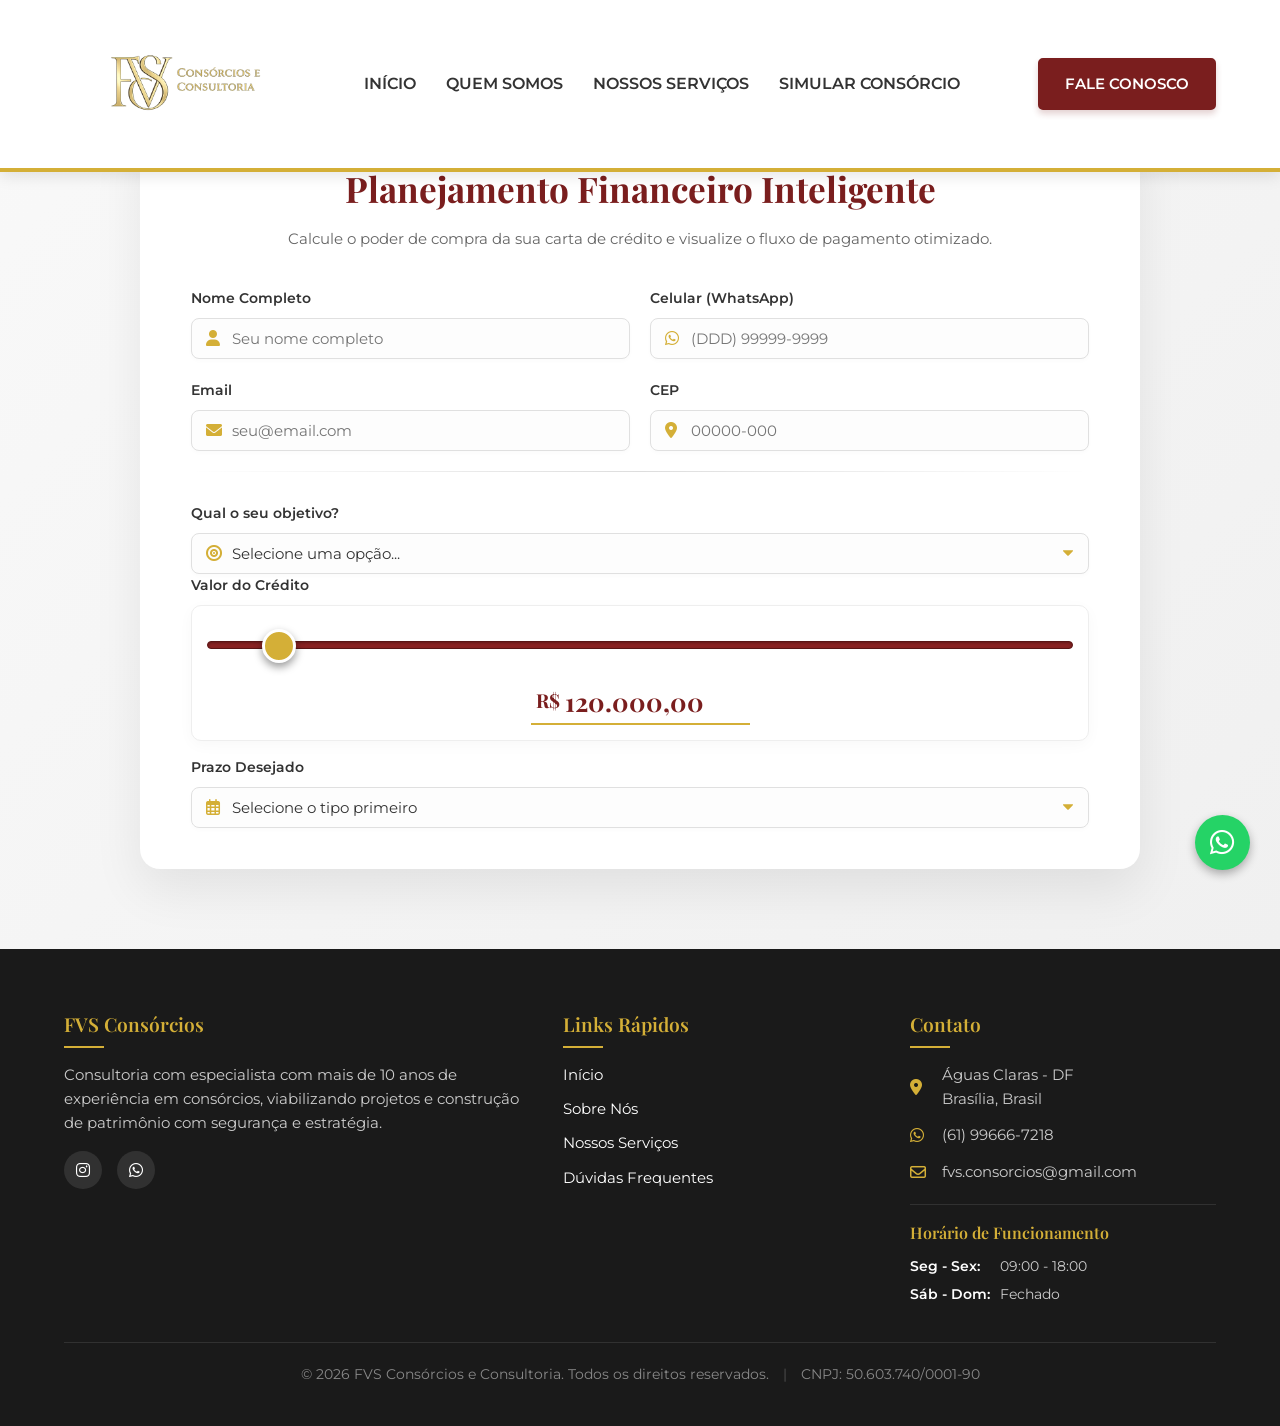
==== commit 1ea7b65f: "Add files via upload Integração com o CRM e atualização no Simulador." ====
--- a/Projeto FVS/simulacao.html
+++ b/Projeto FVS/simulacao.html
@@ -1,6 +1,7 @@
 <!DOCTYPE html>
 <html lang="pt-br">
 <head>
+    <script>(function(w,d,s,l,i){w[l]=w[l]||[];w[l].push({'gtm.start':new Date().getTime(),event:'gtm.js'});var f=d.getElementsByTagName(s)[0],j=d.createElement(s),dl=l!='dataLayer'?'&l='+l:'';j.async=true;j.src='https://www.googletagmanager.com/gtm.js?id='+i+dl;f.parentNode.insertBefore(j,f);})(window,document,'script','dataLayer','GTM-TNBC3ZDF');</script>
     <meta charset="UTF-8">
     <meta name="viewport" content="width=device-width, initial-scale=1.0">
     <title>Simulador de Investimentos e Crédito | FVS Consórcios</title>
@@ -13,6 +14,7 @@
     <link rel="stylesheet" href="https://cdnjs.cloudflare.com/ajax/libs/font-awesome/6.0.0/css/all.min.css">
 </head>
 <body>
+    <noscript><iframe src="https://www.googletagmanager.com/ns.html?id=GTM-TNBC3ZDF" height="0" width="0" style="display:none;visibility:hidden"></iframe></noscript>
 
     <!-- Header / Nav -->
     <header class="navbar">
@@ -90,8 +92,8 @@
                             <i class="fas fa-bullseye"></i>
                             <select id="type" onchange="updateSimulationOptions()">
                                 <option value="" disabled selected>Selecione uma opção...</option>
-                                <option value="Imóvel">Imóvel (Aquisição, Construção ou Investimento)</option>
-                                <option value="Veículo">Automóvel (Renovação de Frota ou Uso Pessoal)</option>
+                                <option value="Imóvel">Imóvel</option>
+                                <option value="Veículo">Automóvel</option>
                                 <option value="Motocicleta">Motocicleta</option>
                                 <option value="Pesados">Veículos Pesados (Caminhões, Máquinas)</option>
                                 <option value="Serviços">Serviços (Reformas, Cirurgias, Projetos)</option>
@@ -102,12 +104,12 @@
                     <div class="form-group">
                         <label for="value-slider">Valor do Crédito</label>
                         <div class="range-wrapper">
-                            <input type="range" id="value-slider" min="50000" max="1500000" step="10000" value="50000" oninput="syncValueInput(this.value)">
+                            <input type="range" id="value-slider" min="45000" max="1200000" step="5000" value="120000" oninput="syncValueInput(this.value)">
                             <div class="value-display-wrapper">
                                 <span class="currency-prefix">R$</span>
-                                <input type="text" id="value-text" class="value-text-input" value="50.000,00" onchange="syncSliderInput(this.value)">
-                            </div>
-                            <div class="range-value-display" id="value-output" style="display:none;">R$ 50.000,00</div>
+                                <input type="text" id="value-text" class="value-text-input" value="120.000,00" onchange="syncSliderInput(this.value)">
+                            </div>
+                            <div class="range-value-display" id="value-output" style="display:none;">R$ 120.000,00</div>
                         </div>
                     </div>
 
@@ -125,9 +127,32 @@
                 <div id="simulation-result" class="simulation-result" style="display: none;">
                     <h3>Resultado da Simulação</h3>
                     <div class="result-card">
-                        <p>Valor do Crédito: <strong id="result-credit">R$ 0,00</strong></p>
-                        <p>Prazo: <strong id="result-term">0 meses</strong></p>
-                        <p>Parcela Estimada: <strong id="monthly-payment">R$ 0,00</strong></p>
+                        <div class="result-row">
+                            <span class="result-label">Valor do Crédito</span>
+                            <strong id="result-credit">R$ 0,00</strong>
+                        </div>
+                        <div class="result-row">
+                            <span class="result-label">Prazo</span>
+                            <strong id="result-term">0 meses</strong>
+                        </div>
+                        <div class="result-row result-row-payment">
+                            <span class="result-label">Parcelas</span>
+                            <div id="monthly-payment" class="payment-details">R$ 0,00</div>
+                        </div>
+                        <div id="result-fees" style="display: none;">
+                            <div class="result-row">
+                                <span class="result-label">Taxa administrativa</span>
+                                <strong id="result-admin-fee">-</strong>
+                            </div>
+                            <div class="result-row">
+                                <span class="result-label">Fundo reserva</span>
+                                <strong id="result-reserve-fee">-</strong>
+                            </div>
+                            <div class="result-row">
+                                <span class="result-label">Taxa antecipada</span>
+                                <strong id="result-upfront-fee">-</strong>
+                            </div>
+                        </div>
                         <p class="result-note">*Valores aproximados sujeitos a alteração.</p>
                     </div>
                     <button type="button" class="btn-primary" onclick="sendSimulation()">
--- a/Projeto FVS/style.css
+++ b/Projeto FVS/style.css
@@ -76,7 +76,7 @@
 }
 
 .logo img {
-    height: 120px;
+    height: 168px;
     width: auto;
     max-width: 320px;
     display: block;
@@ -207,6 +207,7 @@
     color: var(--text-color);
     text-transform: uppercase;
     position: relative;
+    white-space: nowrap;
 }
 
 .nav-menu a::after {
@@ -247,6 +248,14 @@
     box-shadow: 0 4px 6px rgba(122, 30, 30, 0.2);
     white-space: nowrap; /* Prevent text wrapping */
     display: inline-block;
+}
+
+.nav-menu a.btn-outline {
+    color: var(--white);
+}
+
+.nav-menu a.btn-outline:hover {
+    color: var(--white);
 }
 
 .btn-outline:hover {
@@ -1527,7 +1536,7 @@
     }
 
     .logo img {
-        height: 85px; /* Increased from 60px for better visibility */
+        height: 120px;
         position: static; /* Remove absolute positioning */
         transform: none;
         top: 0;
@@ -1535,10 +1544,10 @@
 
     .nav-menu {
         position: fixed;
-        top: 105px; /* Adjusted based on new header height */
+        top: 154px;
         left: -100%;
         width: 100%;
-        height: calc(100vh - 105px);
+        height: calc(100vh - 154px);
         background: var(--white);
         flex-direction: column;
         align-items: center;
@@ -1575,14 +1584,14 @@
 
     /* Simulation Page Mobile */
     .simulation-page {
-        padding-top: 120px; /* Increased slightly to clear larger header */
+        padding-top: 160px;
         padding-bottom: 40px;
         align-items: flex-start; /* Reset alignment */
         min-height: auto; /* Remove full height on mobile */
     }
 
     .hero {
-        margin-top: 105px;
+        margin-top: 140px;
     }
 
     .simulation-container {
@@ -1622,7 +1631,7 @@
     /* Hero Mobile Fixes */
     .hero {
         margin-top: 0;
-        padding-top: 130px; /* Account for fixed header + spacing */
+        padding-top: 170px;
         height: auto; /* Let content dictate height */
         min-height: 100vh;
         background-attachment: scroll; /* Better mobile performance */
@@ -1739,6 +1748,54 @@
     box-shadow: inset 0 0 20px rgba(0,0,0,0.03);
 }
 
+.result-row {
+    font-size: 1.2rem;
+    margin-bottom: 20px;
+    color: #555;
+    display: flex;
+    justify-content: space-between;
+    align-items: center;
+    border-bottom: 1px dashed #ddd;
+    padding-bottom: 15px;
+    gap: 15px;
+}
+
+.result-row:last-of-type {
+    border-bottom: none;
+    margin-bottom: 0;
+    padding-bottom: 0;
+}
+
+.result-label {
+    white-space: nowrap;
+}
+
+.result-row-payment {
+    align-items: flex-start;
+}
+
+.payment-details {
+    display: flex;
+    flex-direction: column;
+    gap: 10px;
+    align-items: flex-end;
+    text-align: right;
+}
+
+.payment-row {
+    display: flex;
+    justify-content: space-between;
+    align-items: baseline;
+    gap: 12px;
+    width: 100%;
+}
+
+.payment-label {
+    font-size: 1rem;
+    color: #666;
+    font-weight: 600;
+}
+
 .result-card p {
     font-size: 1.2rem;
     margin-bottom: 20px;
@@ -1773,3 +1830,51 @@
     padding: 0;
     border: none;
 }
+
+@media (max-width: 520px) {
+    .simulation-result {
+        padding: 25px 18px;
+    }
+
+    .result-card {
+        padding: 20px;
+    }
+
+    .result-row {
+        flex-direction: column;
+        align-items: flex-start;
+        gap: 8px;
+    }
+
+    .result-row strong {
+        font-size: 1.35rem;
+    }
+
+    .result-label {
+        white-space: normal;
+    }
+
+    .payment-details {
+        align-items: flex-start;
+        text-align: left;
+        width: 100%;
+    }
+
+    .payment-row {
+        width: 100%;
+    }
+
+    .payment-label {
+        font-size: 0.95rem;
+    }
+}
+
+@media (max-width: 380px) {
+    .value-text-input {
+        width: 120px;
+    }
+
+    .currency-prefix {
+        font-size: 1.3rem;
+    }
+}
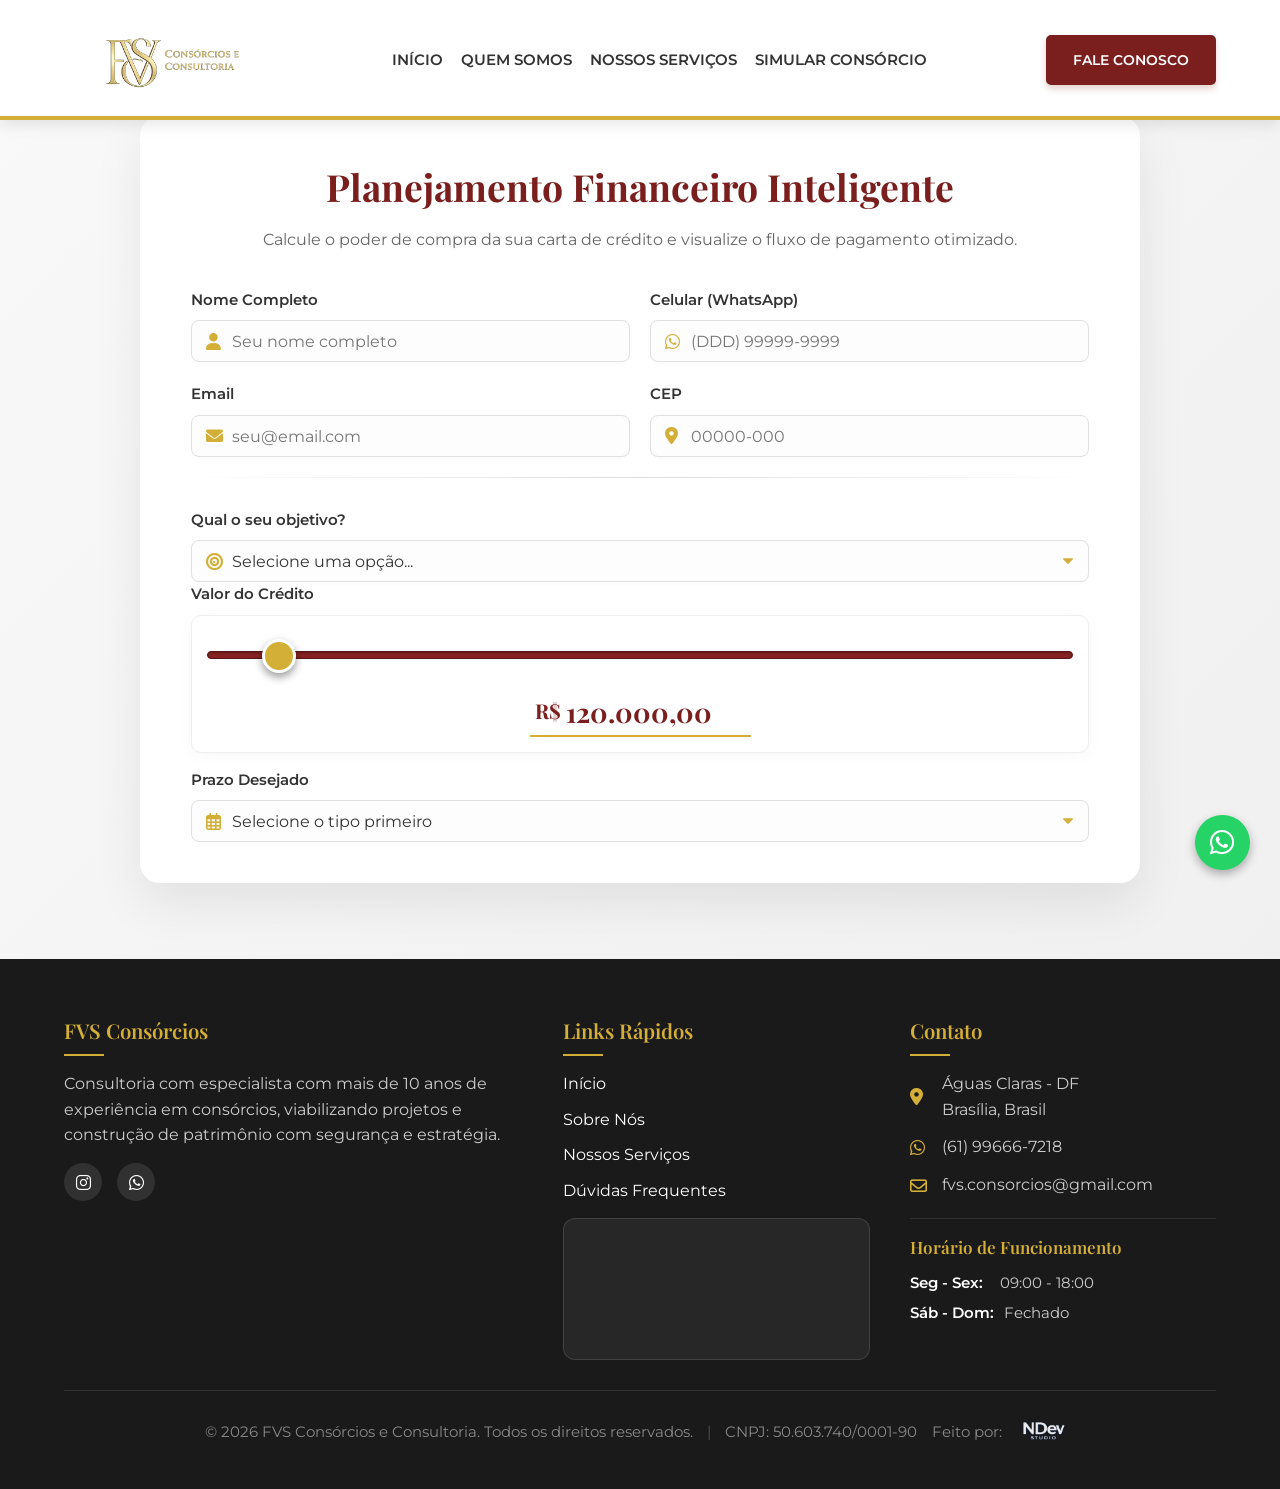
==== commit 5149e96c: "Add files via upload" ====
--- a/Projeto FVS/simulacao.html
+++ b/Projeto FVS/simulacao.html
@@ -184,6 +184,18 @@
                         <li><a href="index.html#servicos">Nossos Serviços</a></li>
                         <li><a href="index.html#faq">Dúvidas Frequentes</a></li>
                     </ul>
+
+                    <div class="map-embed" aria-label="Mapa do escritório">
+                        <iframe loading="lazy" referrerpolicy="no-referrer-when-downgrade"
+                            src="https://www.google.com/maps?hl=pt-BR&q=FVS+Cons%C3%B3rcios+e+Consultoria&z=17&output=embed"
+                            title="Mapa - FVS Consórcios e Consultoria"></iframe>
+                    </div>
+
+                    <div class="location-map">
+                        <a href="https://www.google.com/maps/place/FVS+Cons%C3%B3rcios+e+Consultoria/@-15.8404209,-48.0467491,17z/data=!3m1!4b1!4m6!3m5!1s0x935a33cd267c2d73:0x3af408a2a61c801e!8m2!3d-15.8404209!4d-48.0467491!16s%2Fg%2F11wtkym__f?entry=ttu&g_ep=EgoyMDI2MDUyNy4wIKXMDSoASAFQAw%3D%3D" target="_blank" rel="noopener noreferrer" class="map-link">
+                            <i class="fas fa-map-marked-alt"></i> Ver localização no Google Maps
+                        </a>
+                    </div>
                 </div>
                 
                 <div class="footer-col animate-on-scroll">
@@ -215,6 +227,12 @@
             
             <div class="footer-copyright">
                 <p>&copy; <span id="current-year">2024</span> FVS Consórcios e Consultoria. Todos os direitos reservados. <span style="margin: 0 10px; opacity: 0.5;">|</span> CNPJ: 50.603.740/0001-90</p>
+                <span class="made-by" aria-label="Feito por">
+                    <span>Feito por:</span>
+                    <a href="https://ndevstudio.netlify.app/" target="_blank" rel="noopener noreferrer" aria-label="NDev Studio">
+                        <img src="imagens/ndevstudio.png" alt="NDev Studio" loading="lazy" decoding="async">
+                    </a>
+                </span>
             </div>
         </div>
     </footer>
--- a/Projeto FVS/style.css
+++ b/Projeto FVS/style.css
@@ -1,5 +1,6 @@
 html {
     scroll-behavior: smooth;
+    font-size: 17px;
 }
 
 :root {
@@ -40,7 +41,7 @@
     width: 90%;
     max-width: 1200px;
     margin: 0 auto;
-    padding: 20px 0;
+    padding: 16px 0;
 }
 
 /* Navbar */
@@ -53,6 +54,7 @@
     z-index: 1000;
     border-bottom: 4px solid var(--secondary-color);
     min-height: 120px;
+    height: 120px;
     transition: all 0.3s ease;
 }
 
@@ -62,10 +64,11 @@
     align-items: center;
     padding: 0;
     position: relative;
+    height: 120px;
 }
 
 .logo {
-    font-size: 1.5rem;
+    font-size: 1.3235294118rem;
     font-weight: 700;
     color: var(--primary-color);
     letter-spacing: 1px;
@@ -82,23 +85,24 @@
     display: block;
     object-fit: contain;
     transition: all 0.3s ease;
+    transform: translateY(4px);
 }
 
 .logo:hover img {
-    transform: scale(1.02); /* Reduced scale slightly for large logo */
+    transform: translateY(4px) scale(1.02);
 }
 
 /* Knowledge Center / Video Gallery */
 .knowledge-center {
-    padding: 80px 0;
+    padding: 64px 0;
     background-color: var(--light-bg);
     text-align: center;
 }
 
 .knowledge-center h2 {
     color: var(--primary-color);
-    margin-bottom: 50px;
-    font-size: 2.5rem;
+    margin-bottom: 40px;
+    font-size: 2.2rem;
 }
 
 .video-grid {
@@ -126,7 +130,7 @@
 .video-thumb {
     position: relative;
     width: 100%;
-    height: 250px; /* Increased height as requested */
+    height: 220px;
     overflow: hidden;
     background-color: #000;
 }
@@ -150,8 +154,8 @@
     top: 50%;
     left: 50%;
     transform: translate(-50%, -50%);
-    width: 60px;
-    height: 60px;
+    width: 54px;
+    height: 54px;
     background-color: rgba(212, 175, 55, 0.8);
     border-radius: 50%;
     display: flex;
@@ -203,7 +207,7 @@
 
 .nav-menu a {
     font-weight: 600;
-    font-size: 1rem;
+    font-size: 0.8823529412rem;
     color: var(--text-color);
     text-transform: uppercase;
     position: relative;
@@ -231,7 +235,7 @@
 
 .mobile-menu-toggle {
     display: none;
-    font-size: 1.8rem;
+    font-size: 1.5882352941rem;
     color: var(--primary-color);
     cursor: pointer;
 }
@@ -250,6 +254,10 @@
     display: inline-block;
 }
 
+.navbar .btn-outline {
+    font-size: 0.8382352941rem;
+}
+
 .nav-menu a.btn-outline {
     color: var(--white);
 }
@@ -269,9 +277,90 @@
     margin-left: 30px;
 }
 
+@media (max-width: 1580px) and (min-width: 1351px) {
+    .logo img {
+        max-width: 300px;
+        height: 156px;
+    }
+
+    .nav-menu ul {
+        gap: 22px;
+    }
+
+    .desktop-btn {
+        margin-left: 18px;
+    }
+}
+
+@media (max-width: 1350px) {
+    .logo img {
+        max-width: 280px;
+        height: 150px;
+    }
+
+    .nav-menu ul {
+        gap: 18px;
+    }
+
+    .desktop-btn {
+        margin-left: 16px;
+    }
+}
+
+@media (max-width: 1250px) {
+    .logo img {
+        max-width: 250px;
+        height: 140px;
+    }
+
+    .nav-menu a {
+        font-size: 0.82rem;
+    }
+
+    .nav-menu ul {
+        gap: 14px;
+    }
+
+    .navbar .btn-outline {
+        font-size: 0.78rem;
+    }
+
+    .btn-outline {
+        padding: 10px 16px;
+    }
+
+    .desktop-btn {
+        margin-left: 12px;
+    }
+}
+
+@media (max-width: 1220px) and (min-width: 1101px) {
+    .logo img {
+        max-width: 220px;
+        height: 128px;
+    }
+
+    .nav-menu ul {
+        gap: 10px;
+    }
+
+    .nav-menu a {
+        font-size: 0.78rem;
+    }
+
+    .btn-outline {
+        padding: 9px 12px;
+    }
+
+    .desktop-btn {
+        margin-left: 8px;
+    }
+}
+
 /* Hero Section */
 .hero {
-    height: 100vh;
+    height: calc(100vh - 120px);
+    min-height: 520px;
     background: url('imagens/fotofabianaprincipal.jpg') no-repeat center center/cover;
     display: flex;
     align-items: center;
@@ -294,19 +383,19 @@
 .hero-content {
     position: relative;
     z-index: 2;
-    max-width: 900px; /* Increased width for larger text */
+    max-width: 820px;
 }
 
 .hero h1 {
-    font-size: 4rem; /* Increased from 3.5rem */
-    margin-bottom: 25px;
+    font-size: 3.7rem;
+    margin-bottom: 18px;
     line-height: 1.2;
     text-shadow: 2px 2px 4px rgba(0,0,0,0.5); /* Added shadow for better contrast */
 }
 
 .hero p {
-    font-size: 1.4rem; /* Increased from 1.2rem */
-    margin-bottom: 40px;
+    font-size: 1.35rem;
+    margin-bottom: 30px;
     font-weight: 300;
     text-shadow: 1px 1px 2px rgba(0,0,0,0.5); /* Added shadow */
 }
@@ -314,11 +403,11 @@
 .btn-primary {
     background-color: var(--secondary-color);
     color: var(--white);
-    padding: 18px 36px; /* Increased padding */
+    padding: 16px 32px;
     border-radius: 5px;
     font-weight: 700;
     text-transform: uppercase;
-    font-size: 1.1rem; /* Increased font size */
+    font-size: 1.05rem;
     display: inline-block;
     box-shadow: 0 4px 15px rgba(212, 175, 55, 0.4);
 }
@@ -330,27 +419,27 @@
 
 /* Authority Section */
 .authority {
-    padding: 80px 0; /* Increased padding */
+    padding: 64px 0;
     background-color: var(--light-bg);
     text-align: center;
 }
 
 .authority h2 {
     color: var(--primary-color);
-    margin-bottom: 50px;
-    font-size: 2.2rem; /* Increased font size */
+    margin-bottom: 40px;
+    font-size: 2rem;
 }
 
 .partners-grid {
     display: flex;
     justify-content: center;
-    gap: 40px; /* Increased gap */
+    gap: 32px;
     flex-wrap: wrap;
 }
 
 .partner-card {
     background: var(--white);
-    padding: 30px 50px; /* Increased padding */
+    padding: 24px 40px;
     border-radius: 12px; /* Slightly more rounded */
     box-shadow: 0 6px 12px rgba(0,0,0,0.08); /* Stronger shadow */
     font-weight: 600;
@@ -358,15 +447,15 @@
     display: flex;
     align-items: center;
     justify-content: center;
-    min-width: 260px; /* Increased min-width */
+    min-width: 240px;
     border: 1px solid #eee;
     overflow: hidden; 
-    height: 160px; /* Fixed height for consistency */
+    height: 140px;
 }
 
 .partner-card img {
     max-width: 100%;
-    max-height: 100px; /* Increased max-height from 80px */
+    max-height: 90px;
     object-fit: contain;
     transition: transform 0.3s ease;
 }
@@ -392,7 +481,7 @@
 
 /* About Section */
 .about {
-    padding: 80px 0;
+    padding: 64px 0;
     text-align: center;
 }
 
@@ -404,17 +493,17 @@
 .about h2 {
     color: var(--primary-color);
     margin-bottom: 20px;
-    font-size: 2.5rem;
+    font-size: 2.35rem;
 }
 
 .about p {
-    font-size: 1.1rem;
+    font-size: 1.12rem;
     color: #555;
 }
 
 /* Services Section */
 .services {
-    padding: 80px 0;
+    padding: 64px 0;
     background-color: var(--primary-color);
     color: var(--white);
     text-align: center;
@@ -422,8 +511,8 @@
 
 .services h2 {
     color: var(--secondary-color);
-    margin-bottom: 50px;
-    font-size: 2.5rem;
+    margin-bottom: 40px;
+    font-size: 2.2rem;
 }
 
 .services-grid {
@@ -435,7 +524,7 @@
 .service-card {
     background: rgba(255, 255, 255, 0.05);
     border: 1px solid rgba(255, 255, 255, 0.1);
-    padding: 40px 20px;
+    padding: 32px 18px;
     border-radius: 10px;
     transition: all 0.3s ease;
     cursor: pointer;
@@ -451,13 +540,13 @@
 }
 
 .service-card i {
-    font-size: 3rem;
-    margin-bottom: 20px;
+    font-size: 2.6rem;
+    margin-bottom: 16px;
     color: var(--secondary-color);
 }
 
 .service-card h3 {
-    font-size: 1.5rem;
+    font-size: 1.35rem;
     margin-bottom: 10px;
 }
 
@@ -466,38 +555,270 @@
     opacity: 0.9;
 }
 
+/* Cartas Contempladas */
+.contempladas-preview {
+    padding: 64px 0;
+    background: var(--white);
+}
+
+.contempladas-head {
+    display: flex;
+    align-items: flex-end;
+    justify-content: space-between;
+    gap: 18px;
+    margin-bottom: 24px;
+}
+
+.contempladas-preview h2,
+.contempladas-page h1 {
+    color: var(--primary-color);
+}
+
+.contempladas-preview p {
+    color: #555;
+    font-size: 1.02rem;
+    margin-top: 8px;
+}
+
+.contempladas-grid {
+    display: grid;
+    grid-template-columns: repeat(auto-fit, minmax(260px, 1fr));
+    gap: 18px;
+}
+
+.contemplada-card {
+    background: var(--white);
+    border: 1px solid rgba(0, 0, 0, 0.08);
+    border-radius: 14px;
+    padding: 18px;
+    box-shadow: 0 10px 24px rgba(0, 0, 0, 0.06);
+    display: flex;
+    flex-direction: column;
+    gap: 12px;
+}
+
+.contemplada-top {
+    display: flex;
+    align-items: center;
+    justify-content: space-between;
+    gap: 10px;
+}
+
+.contemplada-title {
+    font-weight: 700;
+    color: var(--text-color);
+    font-size: 1.05rem;
+}
+
+.contemplada-badge {
+    font-size: 0.78rem;
+    font-weight: 700;
+    padding: 6px 10px;
+    border-radius: 999px;
+    border: 1px solid rgba(0, 0, 0, 0.1);
+    background: #f6f6f6;
+}
+
+.contemplada-badge.is-available {
+    background: rgba(46, 160, 67, 0.12);
+    border-color: rgba(46, 160, 67, 0.28);
+    color: #1f7a33;
+}
+
+.contemplada-meta {
+    display: grid;
+    grid-template-columns: 1fr 1fr;
+    gap: 10px 14px;
+}
+
+.contemplada-meta > div {
+    min-width: 0;
+}
+
+.contemplada-meta .contemplada-meta-item.is-admin {
+    grid-column: 1 / -1;
+}
+
+.contemplada-meta .k {
+    font-size: 0.78rem;
+    color: #666;
+    display: block;
+}
+
+.contemplada-meta .v {
+    font-weight: 700;
+    color: var(--text-color);
+}
+
+.contemplada-meta .v .admin-logo {
+    display: block;
+    width: 238px;
+    height: 58px;
+    border: 0;
+    overflow: hidden;
+    pointer-events: none;
+    object-fit: contain;
+}
+
+.contemplada-actions {
+    display: flex;
+    gap: 12px;
+    margin-top: 4px;
+}
+
+.contemplada-actions a {
+    flex: 1;
+    text-align: center;
+}
+
+.contempladas-empty {
+    margin-top: 18px;
+    padding: 14px 16px;
+    border-radius: 10px;
+    background: rgba(122, 30, 30, 0.06);
+    border: 1px solid rgba(122, 30, 30, 0.12);
+    color: var(--primary-color);
+    font-weight: 600;
+}
+
+.contempladas-page {
+    margin-top: 120px;
+}
+
+.contempladas-page-hero {
+    padding: 48px 0 18px;
+    background: linear-gradient(180deg, rgba(122, 30, 30, 0.08), rgba(255, 255, 255, 0));
+    text-align: center;
+}
+
+.contempladas-page-hero h1 {
+    font-size: 2.4rem;
+    margin-bottom: 10px;
+}
+
+.contempladas-page-hero p {
+    color: #555;
+    font-size: 1.05rem;
+}
+
+.contempladas-page-body {
+    padding: 18px 0 64px;
+}
+
+.contempladas-filters {
+    display: flex;
+    flex-wrap: wrap;
+    align-items: flex-end;
+    justify-content: space-between;
+    gap: 14px 18px;
+    margin-bottom: 18px;
+}
+
+.contempladas-filters .filter {
+    display: flex;
+    flex-direction: column;
+    gap: 6px;
+    min-width: 220px;
+}
+
+.contempladas-filters label {
+    font-weight: 700;
+    color: var(--text-color);
+    font-size: 0.9rem;
+}
+
+.contempladas-filters select {
+    padding: 12px 12px;
+    border-radius: 10px;
+    border: 1px solid rgba(0, 0, 0, 0.12);
+    font-family: inherit;
+    background: var(--white);
+}
+
+.contempladas-filters input {
+    padding: 12px 12px;
+    border-radius: 10px;
+    border: 1px solid rgba(0, 0, 0, 0.12);
+    font-family: inherit;
+    background: var(--white);
+}
+
+.contempladas-filters input::placeholder {
+    color: rgba(51, 51, 51, 0.55);
+}
+
+.filter-check {
+    display: inline-flex;
+    align-items: center;
+    gap: 10px;
+    font-weight: 700;
+    color: var(--text-color);
+    font-size: 0.9rem;
+    padding: 10px 12px;
+    border-radius: 10px;
+    border: 1px solid rgba(0, 0, 0, 0.12);
+    background: var(--white);
+}
+
+.filter-check input {
+    width: 18px;
+    height: 18px;
+}
+
+.contempladas-count {
+    font-weight: 700;
+    color: #555;
+    margin-left: auto;
+}
+
+@media (max-width: 768px) {
+    .contempladas-head {
+        flex-direction: column;
+        align-items: flex-start;
+    }
+
+    .contempladas-count {
+        margin-left: 0;
+    }
+}
+
 /* Benefits Section */
 .benefits {
-    padding: 80px 0;
+    padding: 64px 0;
     text-align: center;
 }
 
 .benefits h2 {
     color: var(--primary-color);
-    margin-bottom: 50px;
-    font-size: 2.5rem;
+    margin-bottom: 40px;
+    font-size: 2.35rem;
 }
 
 .benefits-grid {
     display: grid;
     grid-template-columns: repeat(auto-fit, minmax(250px, 1fr));
-    gap: 40px;
+    gap: 32px;
 }
 
 .benefit-item i {
-    font-size: 2.5rem;
+    font-size: 2.2rem;
     color: var(--secondary-color);
     margin-bottom: 15px;
 }
 
 .benefit-item h3 {
+    font-size: 1.2rem;
     margin-bottom: 10px;
     color: var(--text-color);
 }
 
+.benefit-item p {
+    font-size: 1.02rem;
+}
+
 /* Nossa Historia Section (Replaces Differential) */
 .nossa-historia {
-    padding: 100px 0;
+    padding: 80px 0;
     background-color: #fff;
     color: var(--text-color);
     position: relative;
@@ -507,14 +828,14 @@
 .historia-grid {
     display: grid;
     grid-template-columns: 1fr 1fr;
-    gap: 60px;
+    gap: 50px;
     align-items: center; /* Alinha verticalmente ao centro */
 }
 
 /* Nossa Historia Box Style */
 .historia-box-bg {
     background-color: #f8f8f8;
-    padding: 40px;
+    padding: 32px;
     border-radius: 15px;
     box-shadow: 0 10px 30px rgba(0,0,0,0.05);
     border-left: 5px solid var(--secondary-color);
@@ -528,16 +849,16 @@
 }
 
 .historia-content h2 {
-    font-size: 3rem;
-    margin-bottom: 25px;
+    font-size: 2.6rem;
+    margin-bottom: 20px;
     color: var(--primary-color);
     line-height: 1.2;
 }
 
 .historia-content .subtitle {
-    font-size: 1.3rem;
+    font-size: 1.15rem;
     font-weight: 500;
-    margin-bottom: 30px;
+    margin-bottom: 22px;
     color: var(--secondary-color);
     font-style: italic;
     border-left: 4px solid var(--primary-color);
@@ -801,6 +1122,41 @@
     width: 20px; /* Fixed width for alignment */
 }
 
+.map-embed {
+    margin-top: 14px;
+    border-radius: 12px;
+    overflow: hidden;
+    border: 1px solid rgba(255,255,255,0.12);
+    background: rgba(255,255,255,0.06);
+}
+
+.map-embed iframe {
+    width: 100%;
+    height: 140px;
+    border: 0;
+    display: block;
+}
+
+.location-map {
+    margin-top: 12px;
+}
+
+.map-link {
+    color: #ccc;
+    display: inline-flex;
+    align-items: center;
+    gap: 10px;
+    font-size: 0.95rem;
+}
+
+.map-link i {
+    color: var(--secondary-color);
+}
+
+.map-link:hover {
+    color: var(--secondary-color);
+}
+
 .footer-copyright {
     border-top: 1px solid rgba(255,255,255,0.1);
     padding-top: 20px;
@@ -816,6 +1172,22 @@
 
 .footer-copyright p {
     margin: 0;
+}
+
+.made-by {
+    display: inline-flex;
+    align-items: center;
+    gap: 10px;
+    color: #888;
+    font-size: 0.9rem;
+    white-space: nowrap;
+}
+
+.made-by img {
+    height: 42px;
+    width: auto;
+    display: block;
+    opacity: 0.92;
 }
 
 /* Floating WhatsApp */
@@ -1515,9 +1887,9 @@
 /* Mobile Responsive Fixes */
 @media (max-width: 1100px) {
     .navbar {
-        height: auto;
-        min-height: 0;
-        padding: 10px 0;
+        height: 120px;
+        min-height: 120px;
+        padding: 0;
         position: fixed; /* Ensure it stays fixed */
     }
 
@@ -1526,13 +1898,14 @@
         padding: 0 15px; /* Add side padding */
         justify-content: space-between;
         align-items: center;
+        height: 120px;
     }
 
     .logo {
         width: auto;
         height: auto; /* Allow height to adapt */
         margin-right: auto;
-        padding: 5px 0;
+        padding: 0;
     }
 
     .logo img {
@@ -1544,10 +1917,10 @@
 
     .nav-menu {
         position: fixed;
-        top: 154px;
+        top: 120px;
         left: -100%;
         width: 100%;
-        height: calc(100vh - 154px);
+        height: calc(100vh - 120px);
         background: var(--white);
         flex-direction: column;
         align-items: center;
@@ -1567,7 +1940,7 @@
 
     .mobile-menu-toggle {
         display: block;
-        font-size: 1.8rem;
+        font-size: 1.5882352941rem;
         color: var(--primary-color);
         cursor: pointer;
         z-index: 1001;
@@ -1584,14 +1957,14 @@
 
     /* Simulation Page Mobile */
     .simulation-page {
-        padding-top: 160px;
+        padding-top: 140px;
         padding-bottom: 40px;
         align-items: flex-start; /* Reset alignment */
         min-height: auto; /* Remove full height on mobile */
     }
 
     .hero {
-        margin-top: 140px;
+        margin-top: 120px;
     }
 
     .simulation-container {
@@ -1631,24 +2004,24 @@
     /* Hero Mobile Fixes */
     .hero {
         margin-top: 0;
-        padding-top: 170px;
+        padding-top: 130px;
         height: auto; /* Let content dictate height */
-        min-height: 100vh;
+        min-height: calc(100vh - 120px);
         background-attachment: scroll; /* Better mobile performance */
     }
 
     .hero-content {
-        padding: 0 15px 40px;
+        padding: 0 15px 30px;
     }
 
     .hero h1 {
-        font-size: 2.2rem; /* Significantly smaller than 4rem */
+        font-size: 2.1rem;
         margin-bottom: 15px;
     }
 
     .hero p {
         font-size: 1.1rem;
-        margin-bottom: 30px;
+        margin-bottom: 26px;
     }
 
     /* Footer Mobile Fixes */
@@ -1696,6 +2069,10 @@
         z-index: 10;
         display: inline-block;
         padding: 5px 0;
+    }
+
+    .map-embed iframe {
+        height: 130px;
     }
 }
 
